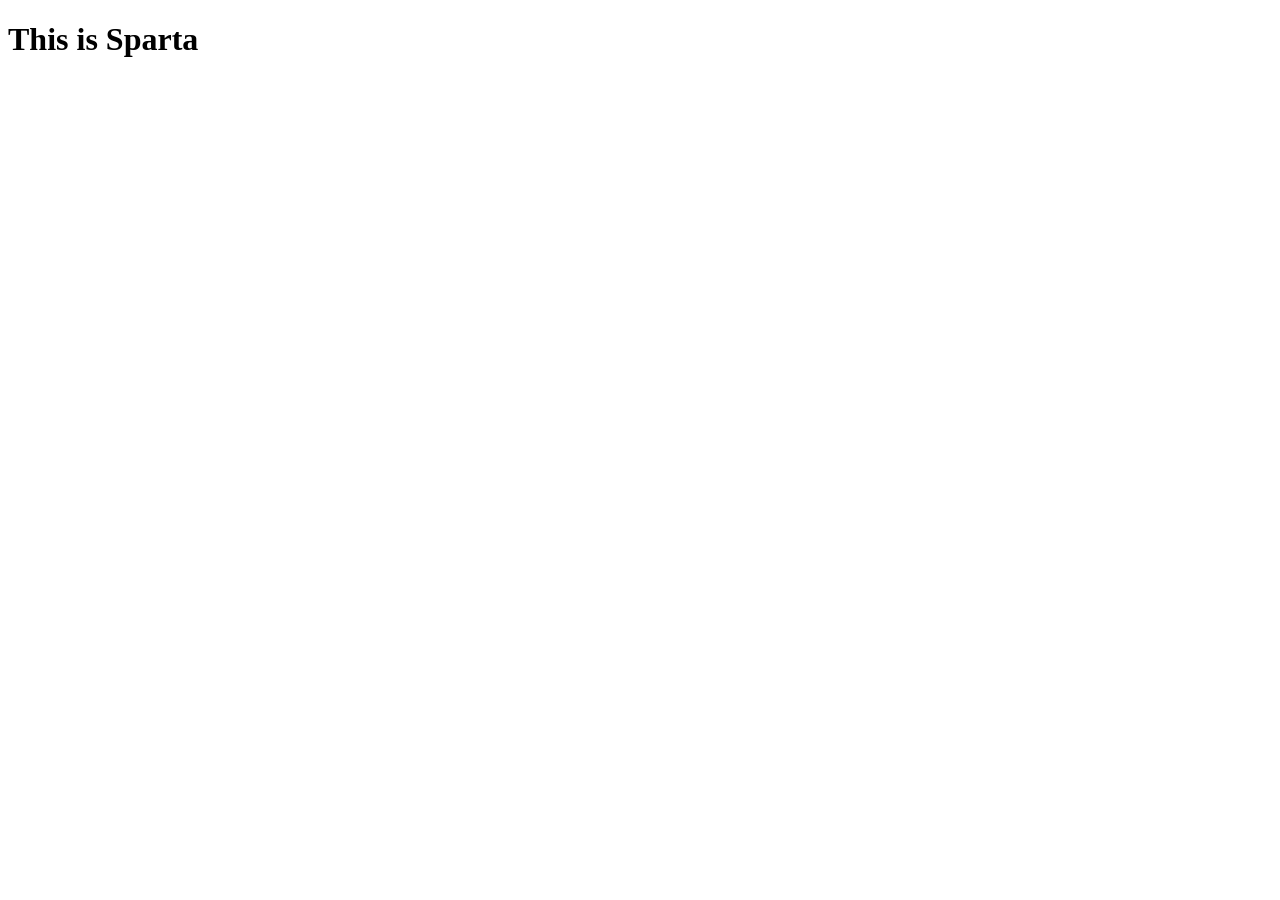
==== index.html @ 07425a92 "First Commit" ====
<!DOCTYPE html>
<html lang="en">

<head>
    <meta charset="UTF-8">
    <meta name="viewport" content="width=device-width, initial-scale=1.0">
    <title>Document</title>
</head>

<body>
    <h1>This is Sparta</h1>
</body>

</html>
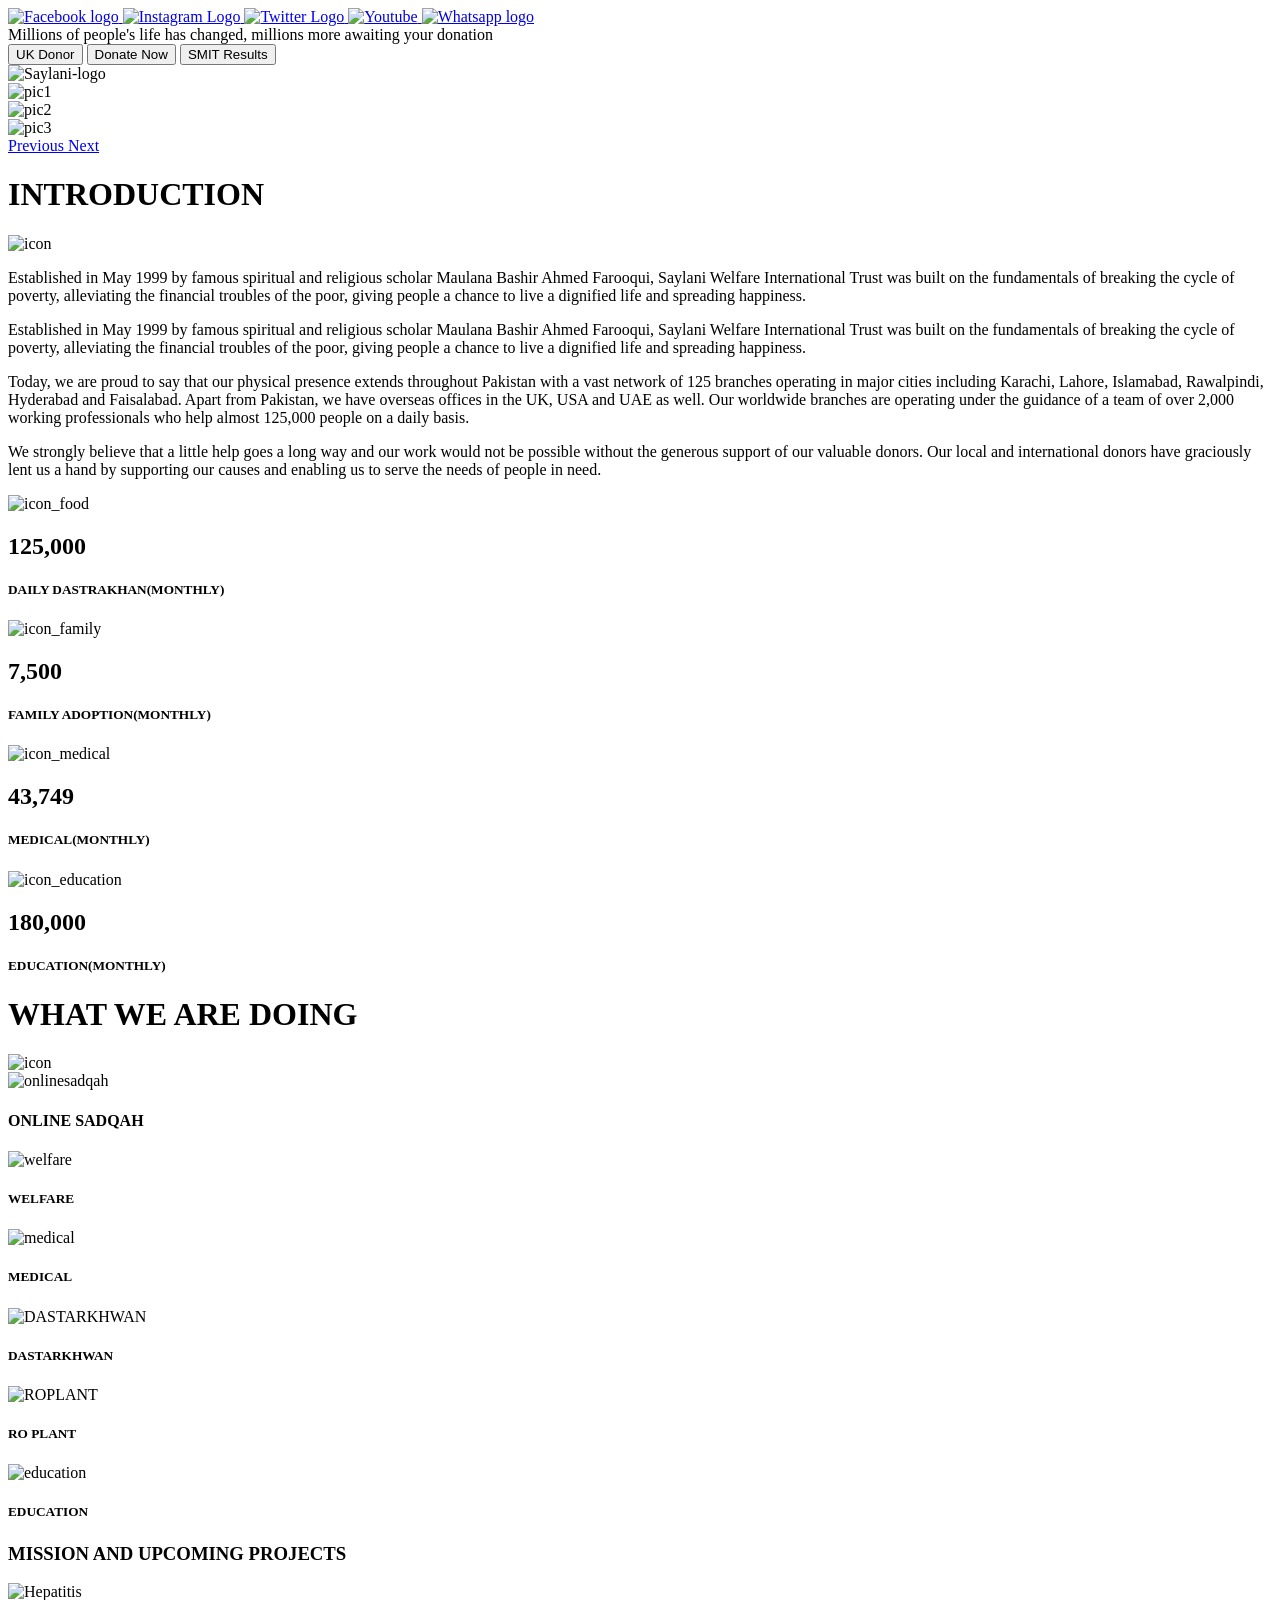
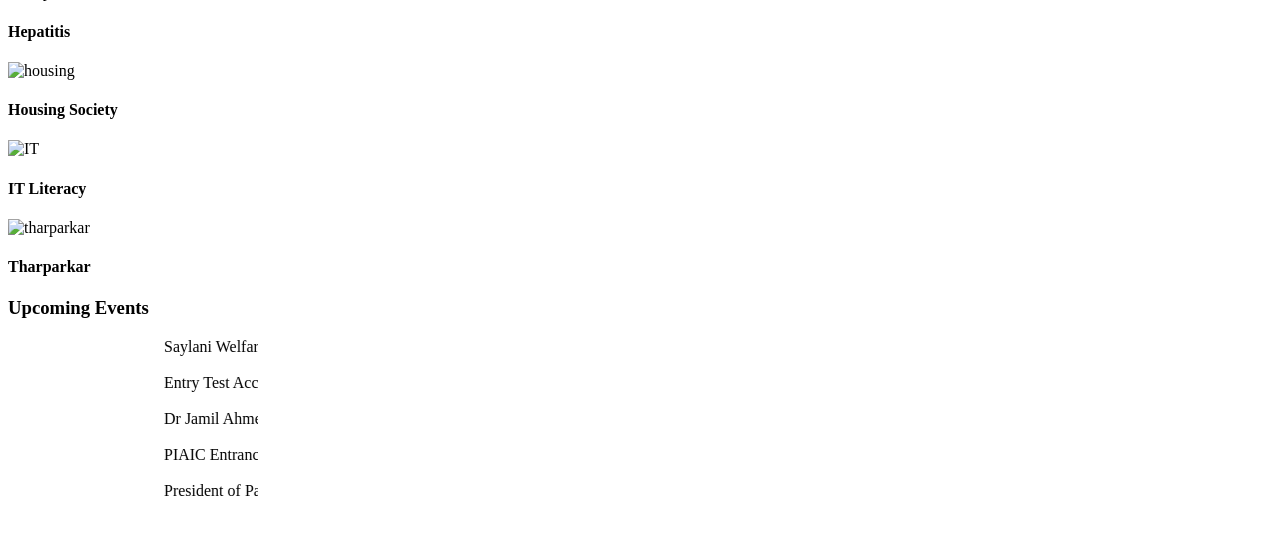
==== commit b806cf10: "First Commit" ====
--- a/index.html
+++ b/index.html
@@ -3,12 +3,304 @@
 
 <head>
     <meta charset="UTF-8">
-    <meta name="viewport" content="width=device-width, initial-scale=1.0">
+    <meta name="viewport" content="width=device-width, initial-scale=1, shrink-to-fit=no">
+    <!-- <link rel="stylesheet" href="https://stackpath.bootstrapcdn.com/bootstrap/4.4.1/css/bootstrap.min.css" integrity="sha384-Vkoo8x4CGsO3+Hhxv8T/Q5PaXtkKtu6ug5TOeNV6gBiFeWPGFN9MuhOf23Q9Ifjh" crossorigin="anonymous"> -->
+    <link rel="stylesheet" href="js/bootstrap.min.js">
+    <link rel="stylesheet" href="css/bootstrap.min.css.map">
+    <link rel="stylesheet" href="css/bootstrap.css">
+    <link rel="stylesheet" href="css/font-awesome.css">
+    <link rel="stylesheet" href="js/bootstrap.js">
+    <link rel="stylesheet" href="css/bootstrap.css">
+    <!-- <link rel="stylesheet" href="style.css"> -->
     <title>Document</title>
 </head>
 
 <body>
-    <h1>This is Sparta</h1>
+
+    <div class="bg-primary text-white">
+
+        <div class="container text-center">
+            <div class="row">
+                <div class="col-xs-13 col-sm-6 col-md-4 col-lg-4">
+                    <a href="https://www.instagram.com">
+                        <img src="images/facebook.png" alt="Facebook logo">
+                    </a>
+
+                    <a href="https://www.instagram.com">
+                        <img src="images/instagram.png" alt="Instagram Logo">
+                    </a>
+
+                    <a href="https://www.twitter.com">
+                        <img src="images/twitter.png" alt="Twitter Logo">
+                    </a>
+
+                    <a href="https://www.youtube.com">
+                        <img src="images/youtube.png" alt=Youtube logo">
+                    </a>
+
+                    <a href="https://api.whatsapp.com/send?phone=923331201585&text=&source=&data=&app_absent=">
+                        <img src="images/whatsapp.png" alt="Whatsapp logo">
+                    </a>
+
+                </div>
+
+                <div class="col-xs-13 col-sm-6 col-md-4 col-lg-4 form-control-sm">
+                    Millions of people's life has changed, millions more awaiting your donation
+                </div>
+
+                <div class="col-xs-13 col-sm-6 col-md-4 col-lg-4">
+                    <button>UK Donor</button>
+                    <button>Donate Now</button>
+                    <button>SMIT Results</button>
+                </div>
+            </div>
+        </div>
+    </div>
+
+
+    <div class="container">
+
+        <div class="row mt-1">
+
+            <div class="col-xs-13 col-sm-6 col-md-4 col-lg-4 text-center">
+                <img src="/images/Saylani-logo.png" alt="Saylani-logo">
+            </div>
+
+            <!-- <div class="col-md-auto mt-3">
+                <button class="btn bg-primary rounded-pill">Home</button>
+            </div> -->
+
+            <!-- nav bar -->
+
+
+        </div>
+    </div>
+
+    <div class=" container-fluid ">
+        <div class="row">
+
+            <div id="carouselExampleControls" class="carousel slide" data-ride="carousel">
+                <div class="carousel-inner">
+                    <div class="carousel-item active">
+                        <img src="/images/1.png" class="d-block w-100" alt="pic1">
+                    </div>
+                    <div class="carousel-item">
+                        <img src="/images/2.png" class="d-block w-100" alt="pic2">
+                    </div>
+                    <div class="carousel-item">
+                        <img src="/images/3.png" class="d-block w-100" alt="pic3">
+                    </div>
+                </div>
+                <a class="carousel-control-prev" href="#carouselExampleControls" role="button" data-slide="prev">
+                    <span class="carousel-control-prev-icon" aria-hidden="true"></span>
+                    <span class="sr-only">Previous</span>
+                </a>
+                <a class="carousel-control-next" href="#carouselExampleControls" role="button" data-slide="next">
+                    <span class="carousel-control-next-icon" aria-hidden="true"></span>
+                    <span class="sr-only">Next</span>
+                </a>
+            </div>
+
+        </div>
+    </div>
+
+    <div class="container text-center">
+
+        <div class=" font-weight-bolder text-capitalize text-center">
+            <h1 class="text-primary">INTRO<span class=" text-success">DUCTION</span>
+            </h1>
+        </div>
+
+        <div class="mt=3">
+            <img src="/images/favicon.png" alt="icon">
+        </div>
+
+        <div class=" mt=3 text-justify">
+
+            <p>Established in May 1999 by famous spiritual and religious scholar Maulana Bashir Ahmed Farooqui, Saylani Welfare International Trust was built on the fundamentals of breaking the cycle of poverty, alleviating the financial troubles of the
+                poor, giving people a chance to live a dignified life and spreading happiness.
+            </p>
+
+            <p>
+                Established in May 1999 by famous spiritual and religious scholar Maulana Bashir Ahmed Farooqui, Saylani Welfare International Trust was built on the fundamentals of breaking the cycle of poverty, alleviating the financial troubles of the poor, giving
+                people a chance to live a dignified life and spreading happiness.
+            </p>
+
+            <p>
+                Today, we are proud to say that our physical presence extends throughout Pakistan with a vast network of 125 branches operating in major cities including Karachi, Lahore, Islamabad, Rawalpindi, Hyderabad and Faisalabad. Apart from Pakistan, we have overseas
+                offices in the UK, USA and UAE as well. Our worldwide branches are operating under the guidance of a team of over 2,000 working professionals who help almost 125,000 people on a daily basis.
+            </p>
+
+            <p>
+                We strongly believe that a little help goes a long way and our work would not be possible without the generous support of our valuable donors. Our local and international donors have graciously lent us a hand by supporting our causes and enabling us to
+                serve the needs of people in need.
+            </p>
+        </div>
+    </div>
+
+    </div>
+
+    <!--  stats row -->
+
+    <div class=" container-fluid bg-primary text-center text-white  mt-4 mb-4">
+
+        <div class="row">
+
+            <div class="col  mt-5 mb-5">
+                <img src="/images/icon_food.png" style="width: 40px; height: 40px;" alt="icon_food" class=" img card-img-top">
+                <h2 class="font-weight-bold">125,000</h2>
+                <h5>DAILY DASTRAKHAN<span class="text-success">(MONTHLY)</span></h5>
+            </div>
+
+            <div class="col mt-5 mb-5">
+                <img src="/images/icon_family.png" style="width: 40px; height: 40px;" alt="icon_family " class=" img card-img-top">
+                <h2 class="font-weight-bold">7,500</h2>
+                <h5 class="card-text">FAMILY ADOPTION<span class="text-success">(MONTHLY)</span></h5>
+            </div>
+
+            <div class="col mt-5 mb-5">
+                <img src="/images/icon_medical.png" style="width: 40px; height: 40px;" alt="icon_medical" class=" img card-img-top">
+                <h2 class="font-weight-bold ">43,749</h2>
+                <h5>MEDICAL<span class="text-success">(MONTHLY)</span></h5>
+            </div>
+
+            <div class="col mt-5 mb-5">
+                <img src="/images/icon_education.png " style="width: 40px; height: 40px;" alt="icon_education " class=" img card-img-top">
+                <h2 class="font-weight-bold">180,000</h2>
+                <h5 class="card-text">EDUCATION<span class="text-success">(MONTHLY)</span></h5>
+            </div>
+
+        </div>
+    </div>
+
+    <!-- what we are doing -->
+    <div>
+        <h1 class=" text-center">WHAT WE<span class=" text-success"> ARE DOING</span></h1>
+    </div>
+
+    <div class="text-center mt-4 mb-4">
+        <img src="/images/favicon.png" alt="icon">
+    </div>
+
+    <div class=" container">
+
+        <div class="row text-center text-primary mb-5">
+
+            <div class="col-xs-10 col-sm-3 col-md-4 col-lg-4">
+                <div class=" text-center shadow-lg bg-white roundeds p-3 mt-2 mb-2">
+                    <img src="/images/onlinesadqah.png" alt="onlinesadqah">
+                    <h4 class=" text-center ">ONLINE SADQAH</h4>
+                </div>
+            </div>
+
+            <div class="col-xs-10 col-sm-3 col-md-4 col-lg-4">
+                <div class=" text-center shadow-lg bg-white roundeds p-3 mt-2 mb-2">
+                    <img src=" /images/welfare.png " alt="welfare ">
+                    <h5>WELFARE</h5>
+                </div>
+            </div>
+
+            <div class="col-xs-10 col-sm-3 col-md-4 col-lg-4 ">
+                <div class=" text-center shadow-lg bg-white roundeds p-3 mt-2 mb-2">
+                    <img src="/images/medical.png " alt="medical ">
+                    <h5>MEDICAL</h5>
+                </div>
+            </div>
+
+            <div class="col-xs-10 col-sm-3 col-md-4 col-lg-4">
+                <div class=" text-center shadow-lg bg-white roundeds p-3 mt-2 mb-2">
+                    <img src=" /images/Dastarkhwan.png " alt="DASTARKHWAN ">
+                    <h5>DASTARKHWAN</h5>
+                </div>
+            </div>
+
+            <div class="col-xs-10 col-sm-3 col-md-4 col-lg-4 ">
+                <div class=" text-center shadow-lg bg-white roundeds p-3 mt-2 mb-2">
+                    <img src="/images/ROPLANT.png " alt="ROPLANT ">
+                    <h5>RO PLANT</h5>
+                </div>
+            </div>
+
+            <div class="col-xs-10 col-sm-3 col-md-4 col-lg-4">
+                <div class=" text-center shadow-lg bg-white roundeds p-3 mt-2 mb-2">
+                    <img src=" /images/education.png " alt="education ">
+                    <h5>EDUCATION</h5>
+                </div>
+            </div>
+        </div>
+
+    </div>
+    <!-- what we are doing -->
+
+
+    <div class=" container">
+
+        <div>
+            <h3 class="text-primary ">MISSION AND UPCOMING PROJECTS</h3>
+        </div>
+
+        <div class="row">
+            <!-- <p class="text-success ">___</p> -->
+
+            <div class="col-xs-13 col-sm-6 col-md-6 col-lg-4 ">
+                <div class="media bg-secondary p-sm-2 mt-2 mb-2 mx-5">
+                    <img src="/images/Hepatitis.png" alt="Hepatitis" class="float-left ">
+                    <div class="media-body">
+                        <h4 class=" text-uppercase "> Hepatitis</h4>
+                    </div>
+                </div>
+            </div>
+
+            <div class="col-xs-13 col-sm-6 col-md-6 col-lg-4">
+                <div class="media bg-secondary p-sm-2 mt-2 mb-2 mx-5">
+                    <img src="/images/housing.png" alt="housing" class="float-left ">
+                    <div class="media-body">
+                        <h4 class=" text-uppercase ">Housing Society</h4>
+                    </div>
+                </div>
+            </div>
+
+            <div class="col-xs-13 col-sm-6 col-md-6 col-lg-4">
+                <div class="media bg-secondary p-sm-2 mt-2 mb-2 mx-5">
+                    <img src="/images/IT.png" alt="IT" class="float-left ">
+                    <div class="media-body">
+                        <h4 class=" text-uppercase ">IT Literacy</h4>
+                    </div>
+                </div>
+            </div>
+
+            <div class="col-xs-13 col-sm-6 col-md-6 col-lg-4">
+                <div class="media bg-secondary p-sm-2 mt-2 mb-2 mx-5">
+                    <img src="/images/tharparkar.png" alt="tharparkar" class="float-left ">
+                    <div class="media-body">
+                        <h4 class=" text-uppercase ">Tharparkar</h4>
+                    </div>
+                </div>
+            </div>
+
+            <div class="">
+                <h3 class="text-primary ">Upcoming Events</h3>
+                <marquee direction="up " width="250 " height="200 " scrolldelay="10 " onmouseover="this.stop(); " onmouseout="this.start(); ">
+                    Saylani Welfare Distributing Ration & Clothes to affected people of Balochistan. <a href="https://www.facebook.com/saylaniwelfare/posts/3164679946891260?__tn__=-R ">More Details</a>
+                    <br><br> Entry Test Accouncement (Graphic Designing & Video Editing/Animation Course) On Sunday 3rd March 2019 @ 11:00Am Vanue: 4rh Floor, Saylani Welfare International Trust HeadOffice Bahadurabad.<a href="https://www.facebook.com/saylaniwelfare/photos/a.258515937507690/3152781434747778/?type=3&theater%3E ">More Details</a>
+                    <br><br> Dr Jamil Ahmed (Additional Inspector General of Police) & Atiqmir Visit Saylani Welfare International Trust, Saylani Mass I.T. Training. <a href="https://www.facebook.com/saylaniwelfare/posts/3124996217526300?__xts__[0]=68.[base64]&__tn__=-R%3E ">More Details</a>
+                    <br><br> PIAIC Entrance Exam Merit Ranking List Announced. <a href="https://www.saylaniwelfare.com/result "> More Details</a>
+                    <br><br>President of Pakistan (Dr. Arif Alvi) Visited Saylani Welfare International Trust HeadOffice Karachi. <a href="https://www.facebook.com/saylaniwelfare/posts/3135103563182232?__xts__[0]=68.[base64]&__tn__=-R%3E ">More Details</a>
+                </marquee>
+            </div>
+
+        </div>
+    </div>
+    </div>
+
+
+
+
+
+
+    <script src="https://code.jquery.com/jquery-3.4.1.slim.min.js " integrity="sha384-J6qa4849blE2+poT4WnyKhv5vZF5SrPo0iEjwBvKU7imGFAV0wwj1yYfoRSJoZ+n " crossorigin="anonymous "></script>
+    <script src="https://cdn.jsdelivr.net/npm/popper.js@1.16.0/dist/umd/popper.min.js " integrity="sha384-Q6E9RHvbIyZFJoft+2mJbHaEWldlvI9IOYy5n3zV9zzTtmI3UksdQRVvoxMfooAo " crossorigin="anonymous "></script>
+    <script src="https://stackpath.bootstrapcdn.com/bootstrap/4.4.1/js/bootstrap.min.js " integrity="sha384-wfSDF2E50Y2D1uUdj0O3uMBJnjuUD4Ih7YwaYd1iqfktj0Uod8GCExl3Og8ifwB6 " crossorigin="anonymous "></script>
 </body>
 
 </html>
--- a/style.css
+++ b/style.css
@@ -0,0 +1,4 @@
+.top-bar-1 {
+    display: flex;
+    align-items: center;
+}
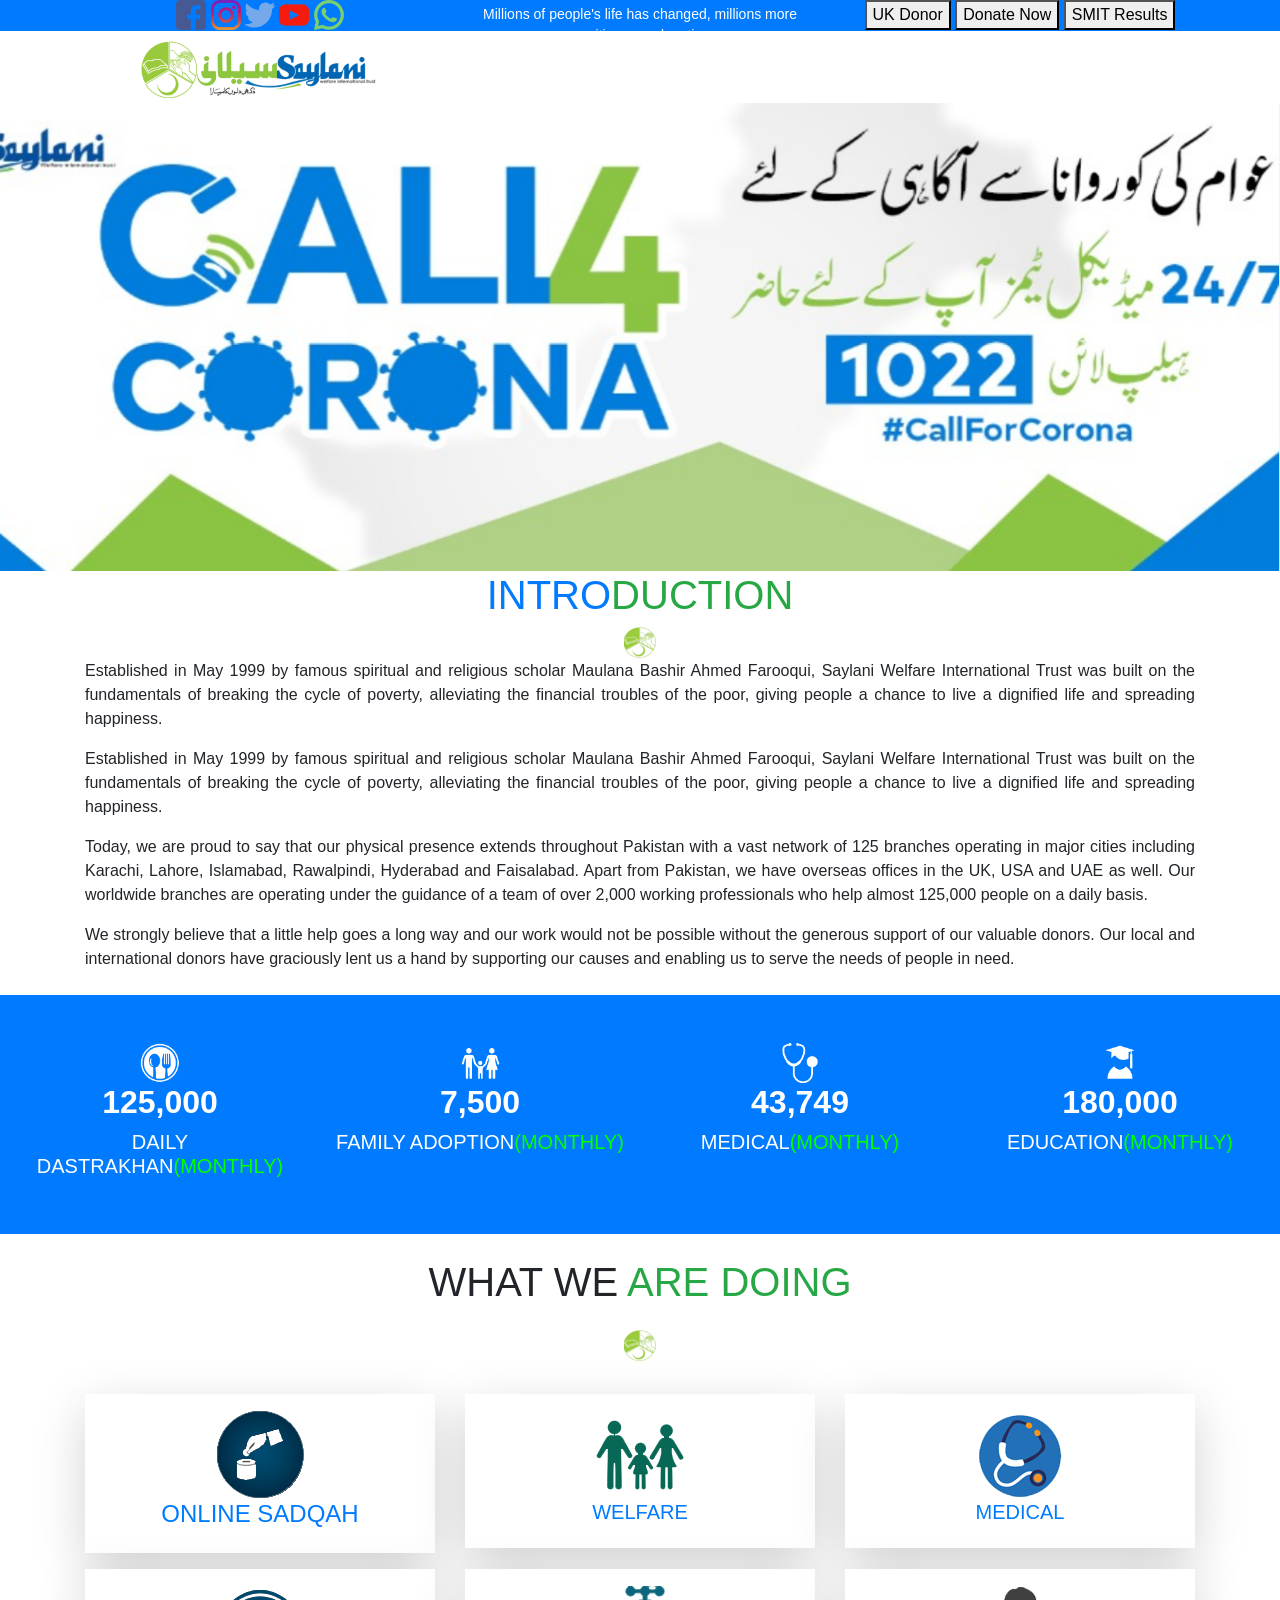
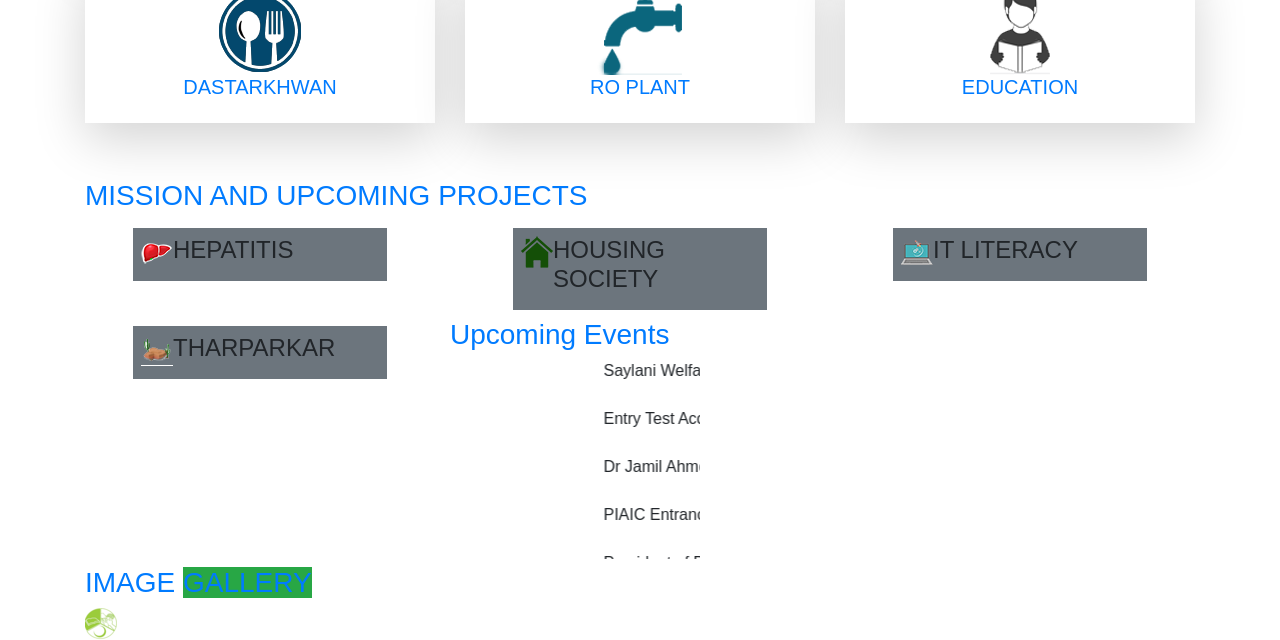
==== commit b01b6dec: "Add existing file" ====
--- a/index.html
+++ b/index.html
@@ -16,127 +16,127 @@
 </head>
 
 <body>
-
-    <div class="bg-primary text-white">
-
-        <div class="container text-center">
-            <div class="row">
-                <div class="col-xs-13 col-sm-6 col-md-4 col-lg-4">
-                    <a href="https://www.instagram.com">
-                        <img src="images/facebook.png" alt="Facebook logo">
-                    </a>
-
-                    <a href="https://www.instagram.com">
-                        <img src="images/instagram.png" alt="Instagram Logo">
-                    </a>
-
-                    <a href="https://www.twitter.com">
-                        <img src="images/twitter.png" alt="Twitter Logo">
-                    </a>
-
-                    <a href="https://www.youtube.com">
+    <div class="wrapper">
+        <div class="bg-primary text-white">
+
+            <div class="container text-center">
+                <div class="row">
+                    <div class="col-xs-13 col-sm-6 col-md-4 col-lg-4">
+                        <a href="https://www.instagram.com">
+                            <img src="images/facebook.png" alt="Facebook logo">
+                        </a>
+
+                        <a href="https://www.instagram.com">
+                            <img src="images/instagram.png" alt="Instagram Logo">
+                        </a>
+
+                        <a href="https://www.twitter.com">
+                            <img src="images/twitter.png" alt="Twitter Logo">
+                        </a>
+
+                        <a href="https://www.youtube.com">
                         <img src="images/youtube.png" alt=Youtube logo">
                     </a>
 
-                    <a href="https://api.whatsapp.com/send?phone=923331201585&text=&source=&data=&app_absent=">
-                        <img src="images/whatsapp.png" alt="Whatsapp logo">
-                    </a>
-
-                </div>
-
-                <div class="col-xs-13 col-sm-6 col-md-4 col-lg-4 form-control-sm">
-                    Millions of people's life has changed, millions more awaiting your donation
-                </div>
-
-                <div class="col-xs-13 col-sm-6 col-md-4 col-lg-4">
-                    <button>UK Donor</button>
-                    <button>Donate Now</button>
-                    <button>SMIT Results</button>
-                </div>
-            </div>
-        </div>
-    </div>
-
-
-    <div class="container">
-
-        <div class="row mt-1">
-
-            <div class="col-xs-13 col-sm-6 col-md-4 col-lg-4 text-center">
-                <img src="/images/Saylani-logo.png" alt="Saylani-logo">
-            </div>
-
-            <!-- <div class="col-md-auto mt-3">
+                        <a href="https://api.whatsapp.com/send?phone=923331201585&text=&source=&data=&app_absent=">
+                            <img src="images/whatsapp.png" alt="Whatsapp logo">
+                        </a>
+
+                    </div>
+
+                    <div class="col-xs-13 col-sm-6 col-md-4 col-lg-4 form-control-sm">
+                        Millions of people's life has changed, millions more awaiting your donation
+                    </div>
+
+                    <div class="col-xs-13 col-sm-6 col-md-4 col-lg-4">
+                        <button>UK Donor</button>
+                        <button>Donate Now</button>
+                        <button>SMIT Results</button>
+                    </div>
+                </div>
+            </div>
+        </div>
+
+
+        <div class="container">
+
+            <div class="row mt-1">
+
+                <div class="col-xs-13 col-sm-6 col-md-4 col-lg-4 text-center">
+                    <img src="/images/Saylani-logo.png" alt="Saylani-logo">
+                </div>
+
+                <!-- <div class="col-md-auto mt-3">
                 <button class="btn bg-primary rounded-pill">Home</button>
             </div> -->
 
-            <!-- nav bar -->
-
-
-        </div>
-    </div>
-
-    <div class=" container-fluid ">
-        <div class="row">
-
-            <div id="carouselExampleControls" class="carousel slide" data-ride="carousel">
-                <div class="carousel-inner">
-                    <div class="carousel-item active">
-                        <img src="/images/1.png" class="d-block w-100" alt="pic1">
-                    </div>
-                    <div class="carousel-item">
-                        <img src="/images/2.png" class="d-block w-100" alt="pic2">
-                    </div>
-                    <div class="carousel-item">
-                        <img src="/images/3.png" class="d-block w-100" alt="pic3">
-                    </div>
-                </div>
-                <a class="carousel-control-prev" href="#carouselExampleControls" role="button" data-slide="prev">
-                    <span class="carousel-control-prev-icon" aria-hidden="true"></span>
-                    <span class="sr-only">Previous</span>
-                </a>
-                <a class="carousel-control-next" href="#carouselExampleControls" role="button" data-slide="next">
-                    <span class="carousel-control-next-icon" aria-hidden="true"></span>
-                    <span class="sr-only">Next</span>
-                </a>
-            </div>
-
-        </div>
-    </div>
-
-    <div class="container text-center">
-
-        <div class=" font-weight-bolder text-capitalize text-center">
-            <h1 class="text-primary">INTRO<span class=" text-success">DUCTION</span>
-            </h1>
-        </div>
-
-        <div class="mt=3">
-            <img src="/images/favicon.png" alt="icon">
-        </div>
-
-        <div class=" mt=3 text-justify">
-
-            <p>Established in May 1999 by famous spiritual and religious scholar Maulana Bashir Ahmed Farooqui, Saylani Welfare International Trust was built on the fundamentals of breaking the cycle of poverty, alleviating the financial troubles of the
-                poor, giving people a chance to live a dignified life and spreading happiness.
-            </p>
-
-            <p>
-                Established in May 1999 by famous spiritual and religious scholar Maulana Bashir Ahmed Farooqui, Saylani Welfare International Trust was built on the fundamentals of breaking the cycle of poverty, alleviating the financial troubles of the poor, giving
-                people a chance to live a dignified life and spreading happiness.
-            </p>
-
-            <p>
-                Today, we are proud to say that our physical presence extends throughout Pakistan with a vast network of 125 branches operating in major cities including Karachi, Lahore, Islamabad, Rawalpindi, Hyderabad and Faisalabad. Apart from Pakistan, we have overseas
-                offices in the UK, USA and UAE as well. Our worldwide branches are operating under the guidance of a team of over 2,000 working professionals who help almost 125,000 people on a daily basis.
-            </p>
-
-            <p>
-                We strongly believe that a little help goes a long way and our work would not be possible without the generous support of our valuable donors. Our local and international donors have graciously lent us a hand by supporting our causes and enabling us to
-                serve the needs of people in need.
-            </p>
-        </div>
-    </div>
+                <!-- nav bar -->
+
+
+            </div>
+        </div>
+
+        <div class=" container-fluid ">
+            <div class="row">
+
+                <div id="carouselExampleControls" class="carousel slide" data-ride="carousel">
+                    <div class="carousel-inner">
+                        <div class="carousel-item active">
+                            <img src="/images/1.png" class="d-block w-100" alt="pic1">
+                        </div>
+                        <div class="carousel-item">
+                            <img src="/images/2.png" class="d-block w-100" alt="pic2">
+                        </div>
+                        <div class="carousel-item">
+                            <img src="/images/3.png" class="d-block w-100" alt="pic3">
+                        </div>
+                    </div>
+                    <a class="carousel-control-prev" href="#carouselExampleControls" role="button" data-slide="prev">
+                        <span class="carousel-control-prev-icon" aria-hidden="true"></span>
+                        <span class="sr-only">Previous</span>
+                    </a>
+                    <a class="carousel-control-next" href="#carouselExampleControls" role="button" data-slide="next">
+                        <span class="carousel-control-next-icon" aria-hidden="true"></span>
+                        <span class="sr-only">Next</span>
+                    </a>
+                </div>
+
+            </div>
+        </div>
+
+        <div class="container text-center">
+
+            <div class=" font-weight-bolder text-capitalize text-center">
+                <h1 class="text-primary">INTRO<span class=" text-success">DUCTION</span>
+                </h1>
+            </div>
+
+            <div class="mt=3">
+                <img src="/images/favicon.png" alt="icon">
+            </div>
+
+            <div class=" mt=3 text-justify">
+
+                <p>Established in May 1999 by famous spiritual and religious scholar Maulana Bashir Ahmed Farooqui, Saylani Welfare International Trust was built on the fundamentals of breaking the cycle of poverty, alleviating the financial troubles of
+                    the poor, giving people a chance to live a dignified life and spreading happiness.
+                </p>
+
+                <p>
+                    Established in May 1999 by famous spiritual and religious scholar Maulana Bashir Ahmed Farooqui, Saylani Welfare International Trust was built on the fundamentals of breaking the cycle of poverty, alleviating the financial troubles of the poor, giving
+                    people a chance to live a dignified life and spreading happiness.
+                </p>
+
+                <p>
+                    Today, we are proud to say that our physical presence extends throughout Pakistan with a vast network of 125 branches operating in major cities including Karachi, Lahore, Islamabad, Rawalpindi, Hyderabad and Faisalabad. Apart from Pakistan, we have overseas
+                    offices in the UK, USA and UAE as well. Our worldwide branches are operating under the guidance of a team of over 2,000 working professionals who help almost 125,000 people on a daily basis.
+                </p>
+
+                <p>
+                    We strongly believe that a little help goes a long way and our work would not be possible without the generous support of our valuable donors. Our local and international donors have graciously lent us a hand by supporting our causes and enabling us to
+                    serve the needs of people in need.
+                </p>
+            </div>
+        </div>
 
     </div>
 
@@ -149,25 +149,25 @@
             <div class="col  mt-5 mb-5">
                 <img src="/images/icon_food.png" style="width: 40px; height: 40px;" alt="icon_food" class=" img card-img-top">
                 <h2 class="font-weight-bold">125,000</h2>
-                <h5>DAILY DASTRAKHAN<span class="text-success">(MONTHLY)</span></h5>
+                <h5>DAILY DASTRAKHAN<span class="text-success"><font color=#00FF00>(MONTHLY)</font></span></h5>
             </div>
 
             <div class="col mt-5 mb-5">
                 <img src="/images/icon_family.png" style="width: 40px; height: 40px;" alt="icon_family " class=" img card-img-top">
                 <h2 class="font-weight-bold">7,500</h2>
-                <h5 class="card-text">FAMILY ADOPTION<span class="text-success">(MONTHLY)</span></h5>
+                <h5 class="card-text">FAMILY ADOPTION<span class="text-success"><font color=#00FF00>(MONTHLY)</font></span></h5>
             </div>
 
             <div class="col mt-5 mb-5">
                 <img src="/images/icon_medical.png" style="width: 40px; height: 40px;" alt="icon_medical" class=" img card-img-top">
                 <h2 class="font-weight-bold ">43,749</h2>
-                <h5>MEDICAL<span class="text-success">(MONTHLY)</span></h5>
+                <h5>MEDICAL<span class="text-success"><font color=#00FF00>(MONTHLY)</font></span></h5>
             </div>
 
             <div class="col mt-5 mb-5">
                 <img src="/images/icon_education.png " style="width: 40px; height: 40px;" alt="icon_education " class=" img card-img-top">
                 <h2 class="font-weight-bold">180,000</h2>
-                <h5 class="card-text">EDUCATION<span class="text-success">(MONTHLY)</span></h5>
+                <h5 class="card-text">EDUCATION<span class="text-success"><font color=#00FF00>(MONTHLY)</font></span></h5>
             </div>
 
         </div>
@@ -294,13 +294,24 @@
     </div>
 
 
-
-
-
-
-    <script src="https://code.jquery.com/jquery-3.4.1.slim.min.js " integrity="sha384-J6qa4849blE2+poT4WnyKhv5vZF5SrPo0iEjwBvKU7imGFAV0wwj1yYfoRSJoZ+n " crossorigin="anonymous "></script>
-    <script src="https://cdn.jsdelivr.net/npm/popper.js@1.16.0/dist/umd/popper.min.js " integrity="sha384-Q6E9RHvbIyZFJoft+2mJbHaEWldlvI9IOYy5n3zV9zzTtmI3UksdQRVvoxMfooAo " crossorigin="anonymous "></script>
-    <script src="https://stackpath.bootstrapcdn.com/bootstrap/4.4.1/js/bootstrap.min.js " integrity="sha384-wfSDF2E50Y2D1uUdj0O3uMBJnjuUD4Ih7YwaYd1iqfktj0Uod8GCExl3Og8ifwB6 " crossorigin="anonymous "></script>
+    <div class=" container">
+
+        <div>
+            <h3 class="text-primary ">IMAGE <span class="bg-success">GALLERY</span> </h3>
+            <img src="/images/favicon.png" alt="favicon">
+        </div>
+
+        <div class="row">
+
+
+
+
+
+        </div>
+        <script src="https://code.jquery.com/jquery-3.4.1.slim.min.js " integrity="sha384-J6qa4849blE2+poT4WnyKhv5vZF5SrPo0iEjwBvKU7imGFAV0wwj1yYfoRSJoZ+n " crossorigin="anonymous "></script>
+        <script src="https://cdn.jsdelivr.net/npm/popper.js@1.16.0/dist/umd/popper.min.js " integrity="sha384-Q6E9RHvbIyZFJoft+2mJbHaEWldlvI9IOYy5n3zV9zzTtmI3UksdQRVvoxMfooAo " crossorigin="anonymous "></script>
+        <script src="https://stackpath.bootstrapcdn.com/bootstrap/4.4.1/js/bootstrap.min.js " integrity="sha384-wfSDF2E50Y2D1uUdj0O3uMBJnjuUD4Ih7YwaYd1iqfktj0Uod8GCExl3Og8ifwB6 " crossorigin="anonymous "></script>
+
 </body>
 
 </html>
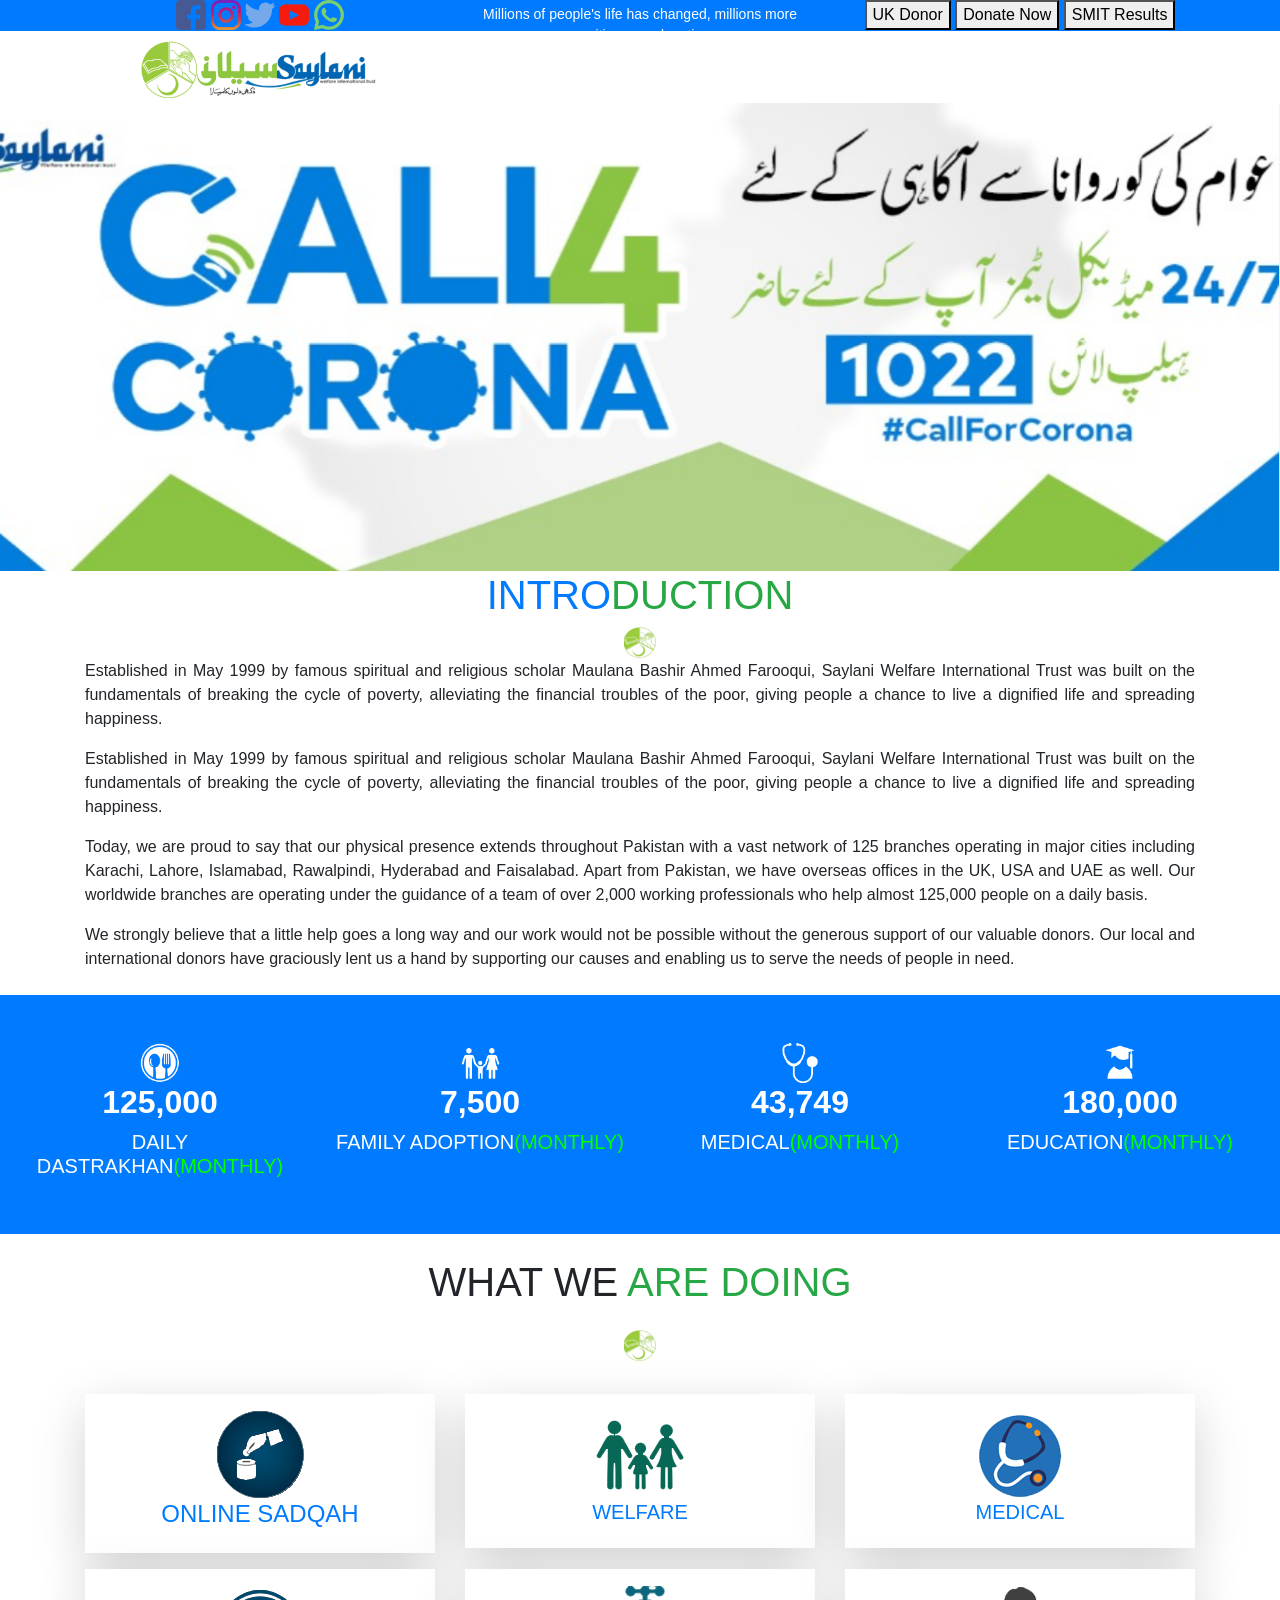
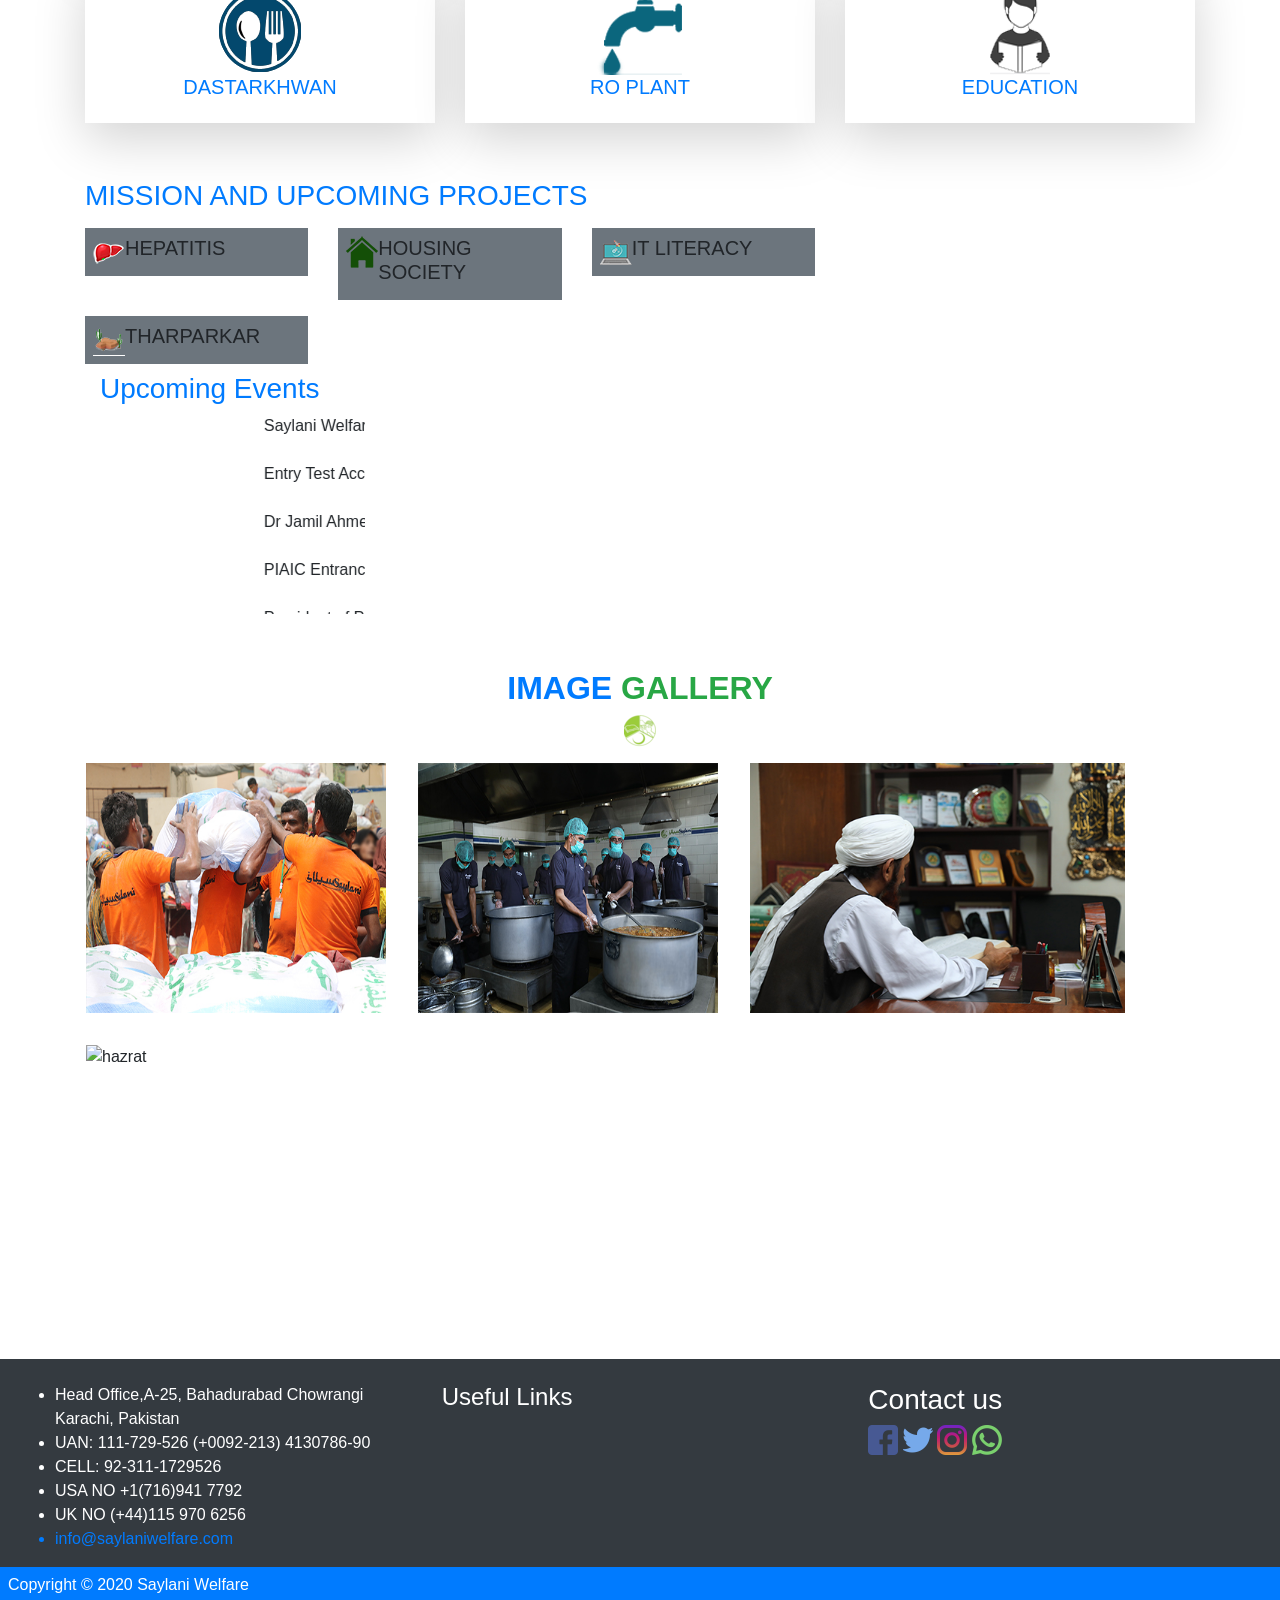
==== commit 566cae72: "Saylani Website" ====
--- a/index.html
+++ b/index.html
@@ -106,7 +106,7 @@
 
         <div class="container text-center">
 
-            <div class=" font-weight-bolder text-capitalize text-center">
+            <div class=" font-weight-bolder text-center">
                 <h1 class="text-primary">INTRO<span class=" text-success">DUCTION</span>
                 </h1>
             </div>
@@ -242,75 +242,133 @@
         <div class="row">
             <!-- <p class="text-success ">___</p> -->
 
-            <div class="col-xs-13 col-sm-6 col-md-6 col-lg-4 ">
-                <div class="media bg-secondary p-sm-2 mt-2 mb-2 mx-5">
-                    <img src="/images/Hepatitis.png" alt="Hepatitis" class="float-left ">
-                    <div class="media-body">
-                        <h4 class=" text-uppercase "> Hepatitis</h4>
-                    </div>
-                </div>
-            </div>
-
+            <div class="col-md-8 pb-sm-20">
+
+                <div class="row">
+                    <div class="col-xs-13 col-sm-6 col-md-5 col-lg-4 ">
+                        <div class="media bg-secondary p-sm-2 mt-2 mb-2 mx-10">
+                            <img src="/images/Hepatitis.png" alt="Hepatitis" class="float-left ">
+                            <div class="media-body">
+                                <h5 class=" text-uppercase "> Hepatitis</h5>
+                            </div>
+                        </div>
+                    </div>
+
+                    <div class="col-xs-13 col-sm-6 col-md-5 col-lg-4">
+                        <div class="media bg-secondary p-sm-2 mt-2 mb-2 mx-10">
+                            <img src="/images/housing.png" alt="housing" class="float-left ">
+                            <div class="media-body">
+                                <h5 class=" text-uppercase ">Housing Society</h5>
+                            </div>
+                        </div>
+                    </div>
+
+                    <div class="col-xs-13 col-sm-6 col-md-5 col-lg-4">
+                        <div class="media bg-secondary p-sm-2 mt-2 mb-2 mx-10">
+                            <img src="/images/IT.png" alt="IT" class="float-left ">
+                            <div class="media-body">
+                                <h5 class=" text-uppercase ">IT Literacy</h5>
+                            </div>
+                        </div>
+                    </div>
+
+                    <div class="col-xs-13 col-sm-6 col-md-5 col-lg-4">
+                        <div class="media bg-secondary p-sm-2 mt-2 mb-2 mx-10">
+                            <img src="/images/tharparkar.png" alt="tharparkar" class="float-left ">
+                            <div class="media-body">
+                                <h5 class=" text-uppercase ">Tharparkar</h5>
+                            </div>
+                        </div>
+                    </div>
+                </div>
+            </div>
+        </div>
+
+        <div class="col-md-8 pb-sm-20">
+            <h3 class="text-primary ">Upcoming Events</h3>
             <div class="col-xs-13 col-sm-6 col-md-6 col-lg-4">
-                <div class="media bg-secondary p-sm-2 mt-2 mb-2 mx-5">
-                    <img src="/images/housing.png" alt="housing" class="float-left ">
-                    <div class="media-body">
-                        <h4 class=" text-uppercase ">Housing Society</h4>
-                    </div>
-                </div>
-            </div>
-
-            <div class="col-xs-13 col-sm-6 col-md-6 col-lg-4">
-                <div class="media bg-secondary p-sm-2 mt-2 mb-2 mx-5">
-                    <img src="/images/IT.png" alt="IT" class="float-left ">
-                    <div class="media-body">
-                        <h4 class=" text-uppercase ">IT Literacy</h4>
-                    </div>
-                </div>
-            </div>
-
-            <div class="col-xs-13 col-sm-6 col-md-6 col-lg-4">
-                <div class="media bg-secondary p-sm-2 mt-2 mb-2 mx-5">
-                    <img src="/images/tharparkar.png" alt="tharparkar" class="float-left ">
-                    <div class="media-body">
-                        <h4 class=" text-uppercase ">Tharparkar</h4>
-                    </div>
-                </div>
-            </div>
-
-            <div class="">
-                <h3 class="text-primary ">Upcoming Events</h3>
-                <marquee direction="up " width="250 " height="200 " scrolldelay="10 " onmouseover="this.stop(); " onmouseout="this.start(); ">
-                    Saylani Welfare Distributing Ration & Clothes to affected people of Balochistan. <a href="https://www.facebook.com/saylaniwelfare/posts/3164679946891260?__tn__=-R ">More Details</a>
-                    <br><br> Entry Test Accouncement (Graphic Designing & Video Editing/Animation Course) On Sunday 3rd March 2019 @ 11:00Am Vanue: 4rh Floor, Saylani Welfare International Trust HeadOffice Bahadurabad.<a href="https://www.facebook.com/saylaniwelfare/photos/a.258515937507690/3152781434747778/?type=3&theater%3E ">More Details</a>
-                    <br><br> Dr Jamil Ahmed (Additional Inspector General of Police) & Atiqmir Visit Saylani Welfare International Trust, Saylani Mass I.T. Training. <a href="https://www.facebook.com/saylaniwelfare/posts/3124996217526300?__xts__[0]=68.[base64]&__tn__=-R%3E ">More Details</a>
-                    <br><br> PIAIC Entrance Exam Merit Ranking List Announced. <a href="https://www.saylaniwelfare.com/result "> More Details</a>
-                    <br><br>President of Pakistan (Dr. Arif Alvi) Visited Saylani Welfare International Trust HeadOffice Karachi. <a href="https://www.facebook.com/saylaniwelfare/posts/3135103563182232?__xts__[0]=68.[base64]&__tn__=-R%3E ">More Details</a>
-                </marquee>
-            </div>
-
-        </div>
-    </div>
-    </div>
-
-
-    <div class=" container">
+                <p>
+                    <marquee direction="up " width="250 " height="200 " scrolldelay="10 " onmouseover="this.stop(); " onmouseout="this.start(); ">
+                        Saylani Welfare Distributing Ration & Clothes to affected people of Balochistan. <a href="https://www.facebook.com/saylaniwelfare/posts/3164679946891260?__tn__=-R ">More Details</a>
+                        <br><br> Entry Test Accouncement (Graphic Designing & Video Editing/Animation Course) On Sunday 3rd March 2019 @ 11:00Am Vanue: 4rh Floor, Saylani Welfare International Trust HeadOffice Bahadurabad.<a href="https://www.facebook.com/saylaniwelfare/photos/a.258515937507690/3152781434747778/?type=3&theater%3E ">More Details</a>
+                        <br><br> Dr Jamil Ahmed (Additional Inspector General of Police) & Atiqmir Visit Saylani Welfare International Trust, Saylani Mass I.T. Training. <a href="https://www.facebook.com/saylaniwelfare/posts/3124996217526300?__xts__[0]=68.[base64]&__tn__=-R%3E ">More Details</a>
+                        <br><br> PIAIC Entrance Exam Merit Ranking List Announced. <a href="https://www.saylaniwelfare.com/result "> More Details</a>
+                        <br><br>President of Pakistan (Dr. Arif Alvi) Visited Saylani Welfare International Trust HeadOffice Karachi. <a href="https://www.facebook.com/saylaniwelfare/posts/3135103563182232?__xts__[0]=68.[base64]&__tn__=-R%3E ">More Details</a>
+                    </marquee>
+                </p>
+            </div>
+        </div>
+
+    </div>
+    </div>
+    </div>
+
+
+    <div class=" container mt-5">
 
         <div>
-            <h3 class="text-primary ">IMAGE <span class="bg-success">GALLERY</span> </h3>
-            <img src="/images/favicon.png" alt="favicon">
+            <h2 class="text-primary font-weight-bold text-center ">IMAGE <span> <font class="text-success">GALLERY</font> </span> </h2>
+        </div>
+
+        <div class="mt=3 text-center">
+            <img src="/images/favicon.png" alt="icon">
         </div>
 
         <div class="row">
-
-
-
-
-
-        </div>
-        <script src="https://code.jquery.com/jquery-3.4.1.slim.min.js " integrity="sha384-J6qa4849blE2+poT4WnyKhv5vZF5SrPo0iEjwBvKU7imGFAV0wwj1yYfoRSJoZ+n " crossorigin="anonymous "></script>
-        <script src="https://cdn.jsdelivr.net/npm/popper.js@1.16.0/dist/umd/popper.min.js " integrity="sha384-Q6E9RHvbIyZFJoft+2mJbHaEWldlvI9IOYy5n3zV9zzTtmI3UksdQRVvoxMfooAo " crossorigin="anonymous "></script>
-        <script src="https://stackpath.bootstrapcdn.com/bootstrap/4.4.1/js/bootstrap.min.js " integrity="sha384-wfSDF2E50Y2D1uUdj0O3uMBJnjuUD4Ih7YwaYd1iqfktj0Uod8GCExl3Og8ifwB6 " crossorigin="anonymous "></script>
+            <!-- <div class="col-xs-13 col-sm-6 col-md-6 col-lg-4"> -->
+            <img src="/images/rashan2.jpg" alt="rashan2" class="m-3" style="width: 300px; height: 250px;">
+            <img src="/images/food.jpg" alt="food" class="m-3" style="width: 300px; height: 250px;">
+            <img src="/images/hazrat (3).jpg" alt="hazrat" class="m-3" style="width: 200x; height: 250px;">
+            <img src="/images/hazrat2.jpg" alt="hazrat" class="m-3" style="width: 300px; height: 250px;">
+
+        </div>
+        <!-- </div> -->
+    </div>
+
+    <div class="container-fluid bg-dark text-white">
+        <div class=" row mt-5 ">
+            <div class="col mt-4">
+                <ul class="style-none">
+
+                    <li>Head Office,A-25, Bahadurabad Chowrangi Karachi, Pakistan</li>
+                    <li> UAN: 111-729-526 (+0092-213) 4130786-90
+                        <li> CELL: 92-311-1729526 </li>
+                        <li> USA NO +1(716)941 7792</li>
+                        <li> UK NO (+44)115 970 6256 </li>
+                        <a href="info@saylaniwelfare.com">
+                            <li>info@saylaniwelfare.com </li>
+                        </a>
+                </ul>
+            </div>
+            <div class="col mt-4">
+                <h4>Useful Links</h4>
+            </div>
+            <div class="col mt-4">
+                <div>
+                    <h3>Contact us</h3>
+                    <a href=""><img src="/images/facebook.png" alt="facebook"> </a>
+                    <a href=""><img src="/images/twitter.png" alt="twitter"></a>
+                    <a href=""><img src="/images/instagram.png" alt="instagram"></a>
+                    <a href=""> <img src="/images/whatsapp.png" alt="whatsapp"></a>
+                </div>
+
+            </div>
+        </div>
+    </div>
+
+    </div>
+
+    <footer class="text-white bg-primary">
+        <h6 class=" p-2">
+            <font class="font-10">
+                Copyright © 2020 Saylani Welfare
+            </font>
+        </h6>
+    </footer>
+
+    <script src=" https://code.jquery.com/jquery-3.4.1.slim.min.js " integrity="sha384-J6qa4849blE2+poT4WnyKhv5vZF5SrPo0iEjwBvKU7imGFAV0wwj1yYfoRSJoZ+n " crossorigin="anonymous "></script>
+    <script src="https://cdn.jsdelivr.net/npm/popper.js@1.16.0/dist/umd/popper.min.js " integrity="sha384-Q6E9RHvbIyZFJoft+2mJbHaEWldlvI9IOYy5n3zV9zzTtmI3UksdQRVvoxMfooAo " crossorigin="anonymous "></script>
+    <script src="https://stackpath.bootstrapcdn.com/bootstrap/4.4.1/js/bootstrap.min.js " integrity="sha384-wfSDF2E50Y2D1uUdj0O3uMBJnjuUD4Ih7YwaYd1iqfktj0Uod8GCExl3Og8ifwB6 " crossorigin="anonymous "></script>
 
 </body>
 
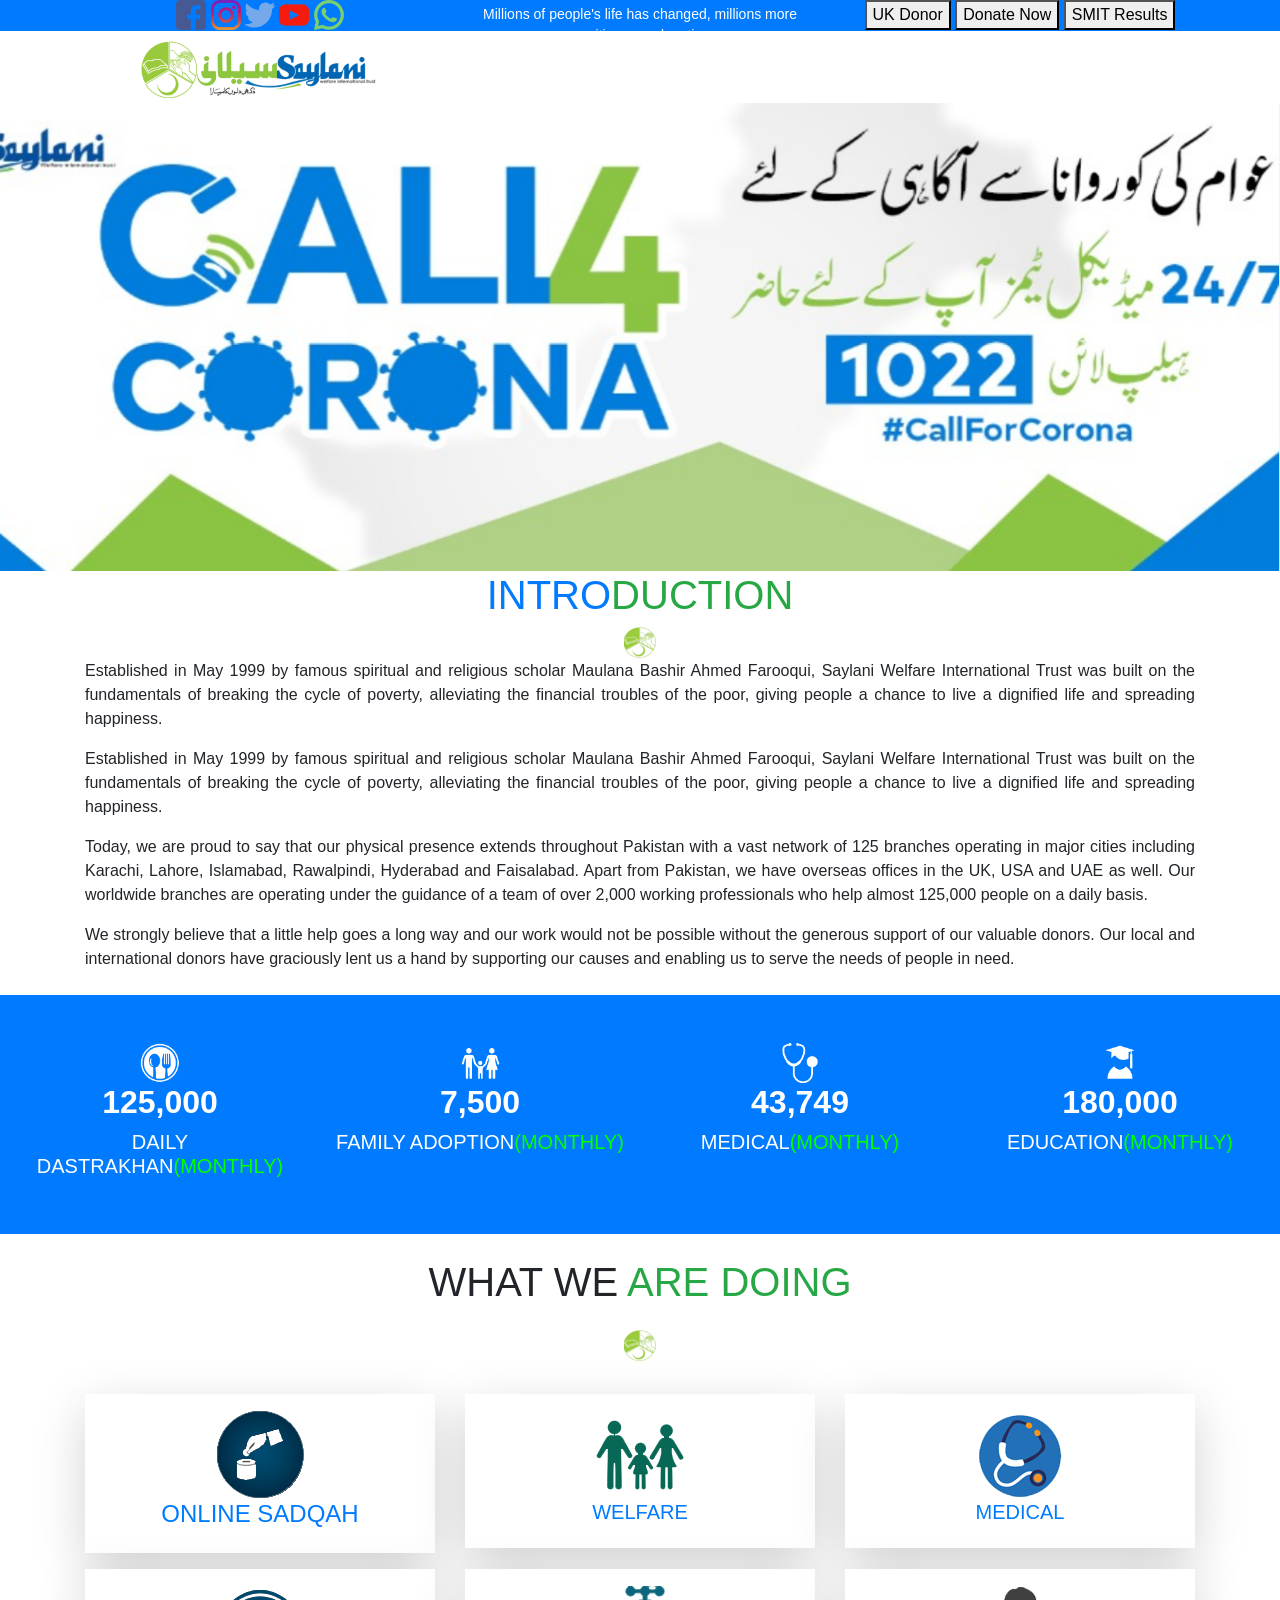
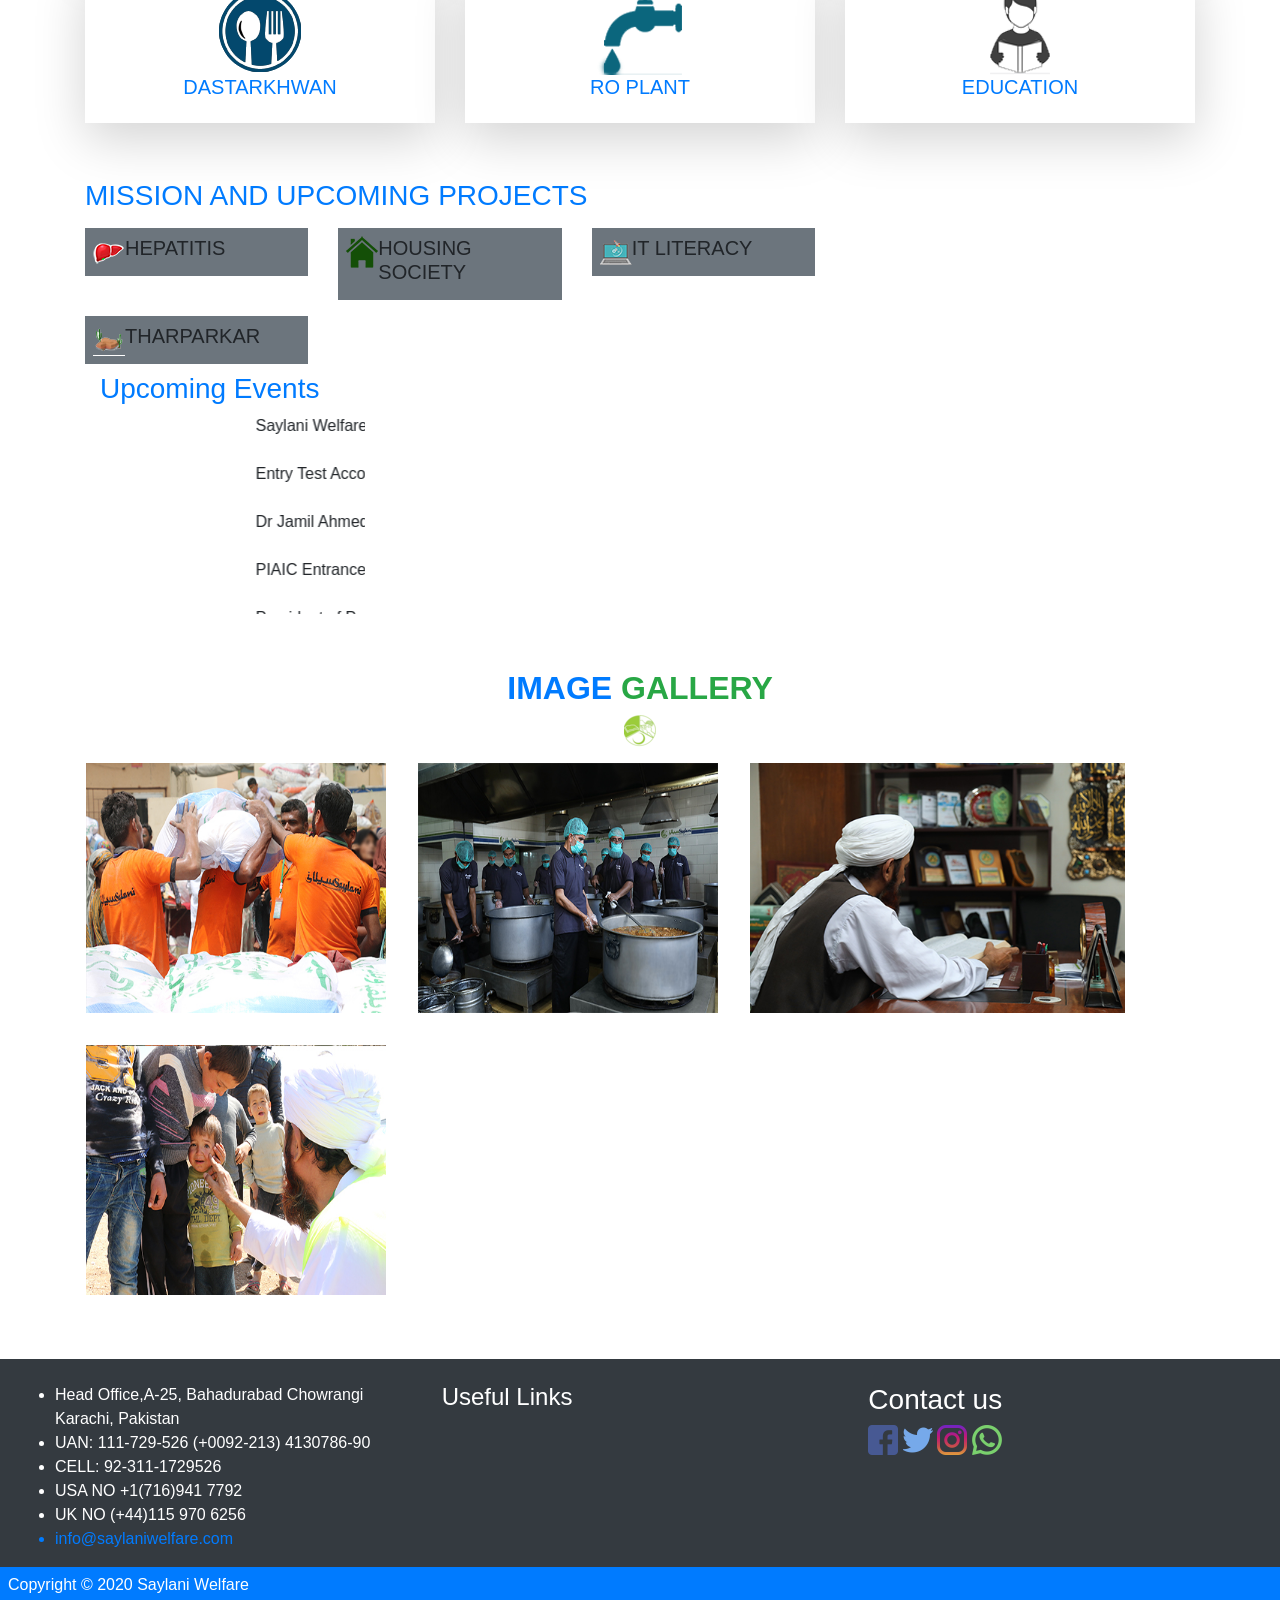
==== commit f23ed734: "Saylani Website" ====
--- a/index.html
+++ b/index.html
@@ -358,13 +358,6 @@
 
     </div>
 
-    <footer class="text-white bg-primary">
-        <h6 class=" p-2">
-            <font class="font-10">
-                Copyright © 2020 Saylani Welfare
-            </font>
-        </h6>
-    </footer>
 
     <script src=" https://code.jquery.com/jquery-3.4.1.slim.min.js " integrity="sha384-J6qa4849blE2+poT4WnyKhv5vZF5SrPo0iEjwBvKU7imGFAV0wwj1yYfoRSJoZ+n " crossorigin="anonymous "></script>
     <script src="https://cdn.jsdelivr.net/npm/popper.js@1.16.0/dist/umd/popper.min.js " integrity="sha384-Q6E9RHvbIyZFJoft+2mJbHaEWldlvI9IOYy5n3zV9zzTtmI3UksdQRVvoxMfooAo " crossorigin="anonymous "></script>
@@ -372,4 +365,12 @@
 
 </body>
 
+<footer class="text-white bg-primary">
+    <h6 class=" p-2">
+        <font class="font-10">
+            Copyright © 2020 Saylani Welfare
+        </font>
+    </h6>
+</footer>
+
 </html>
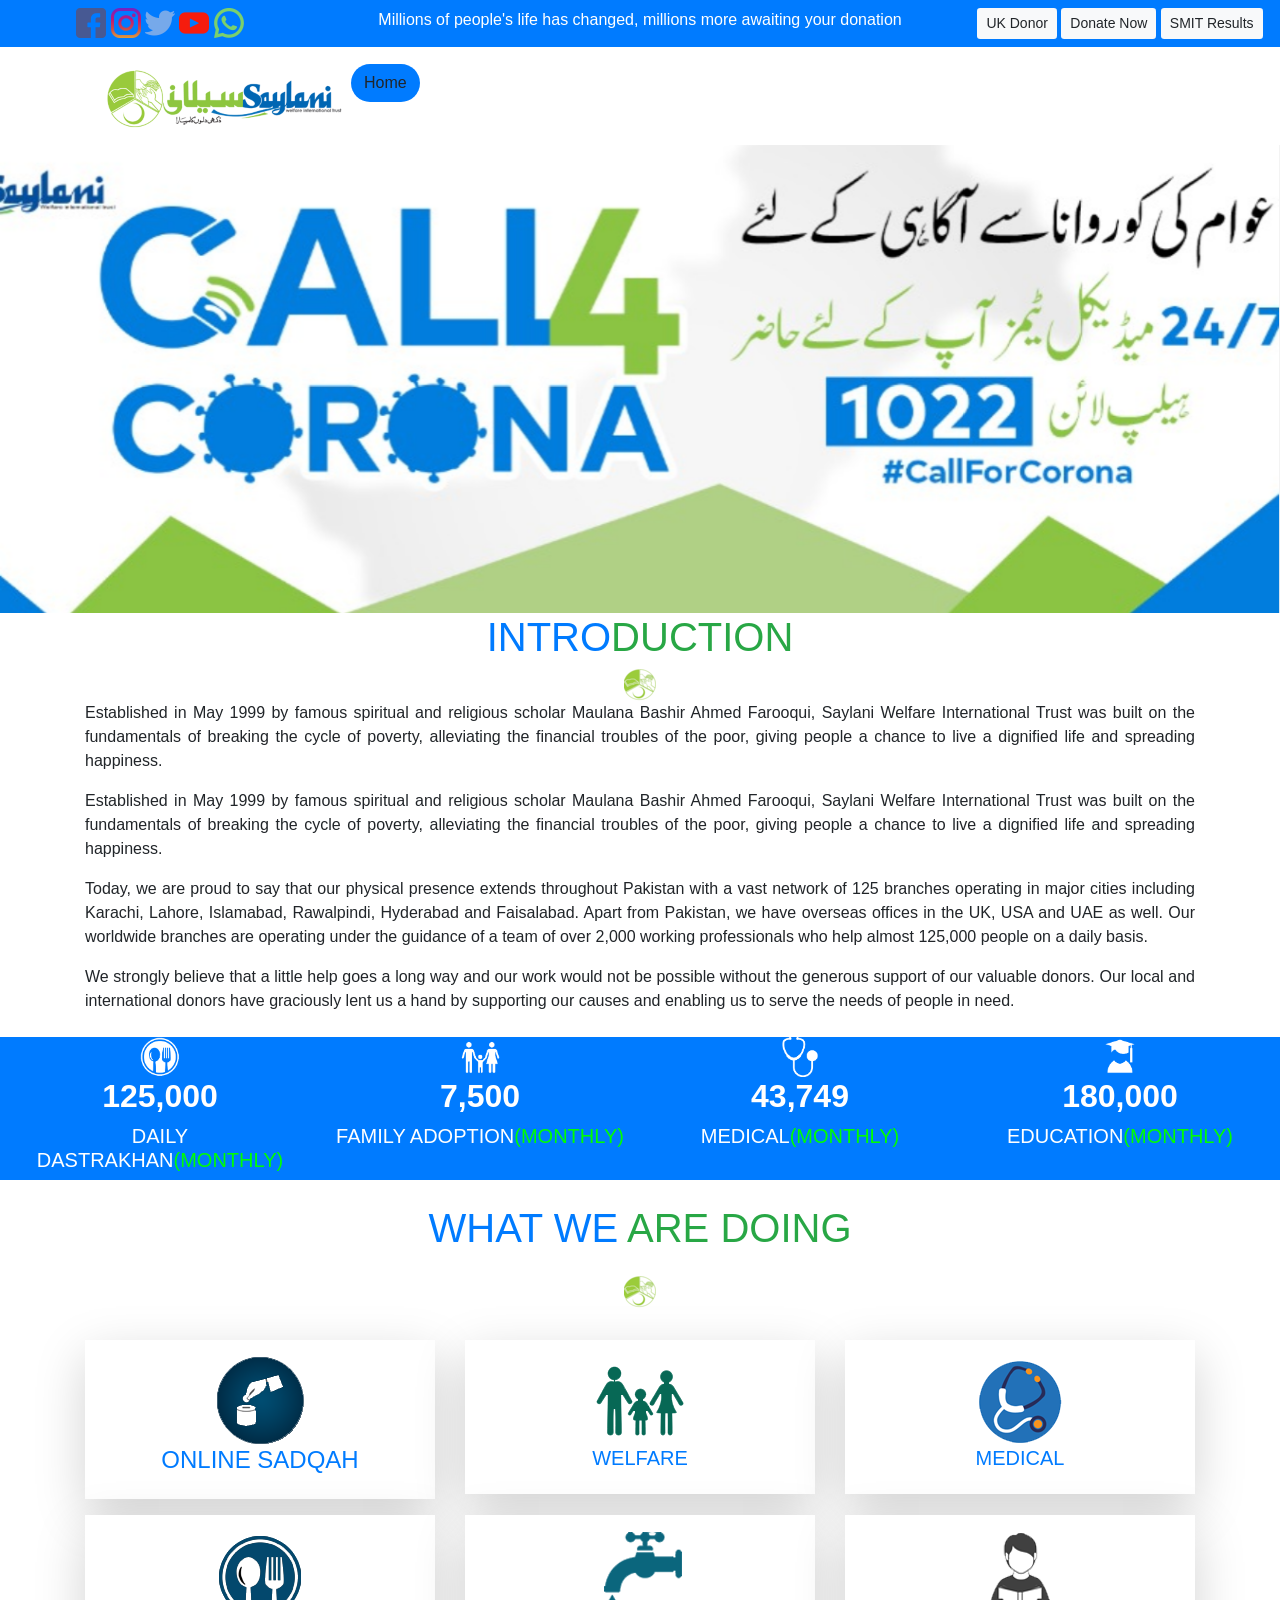
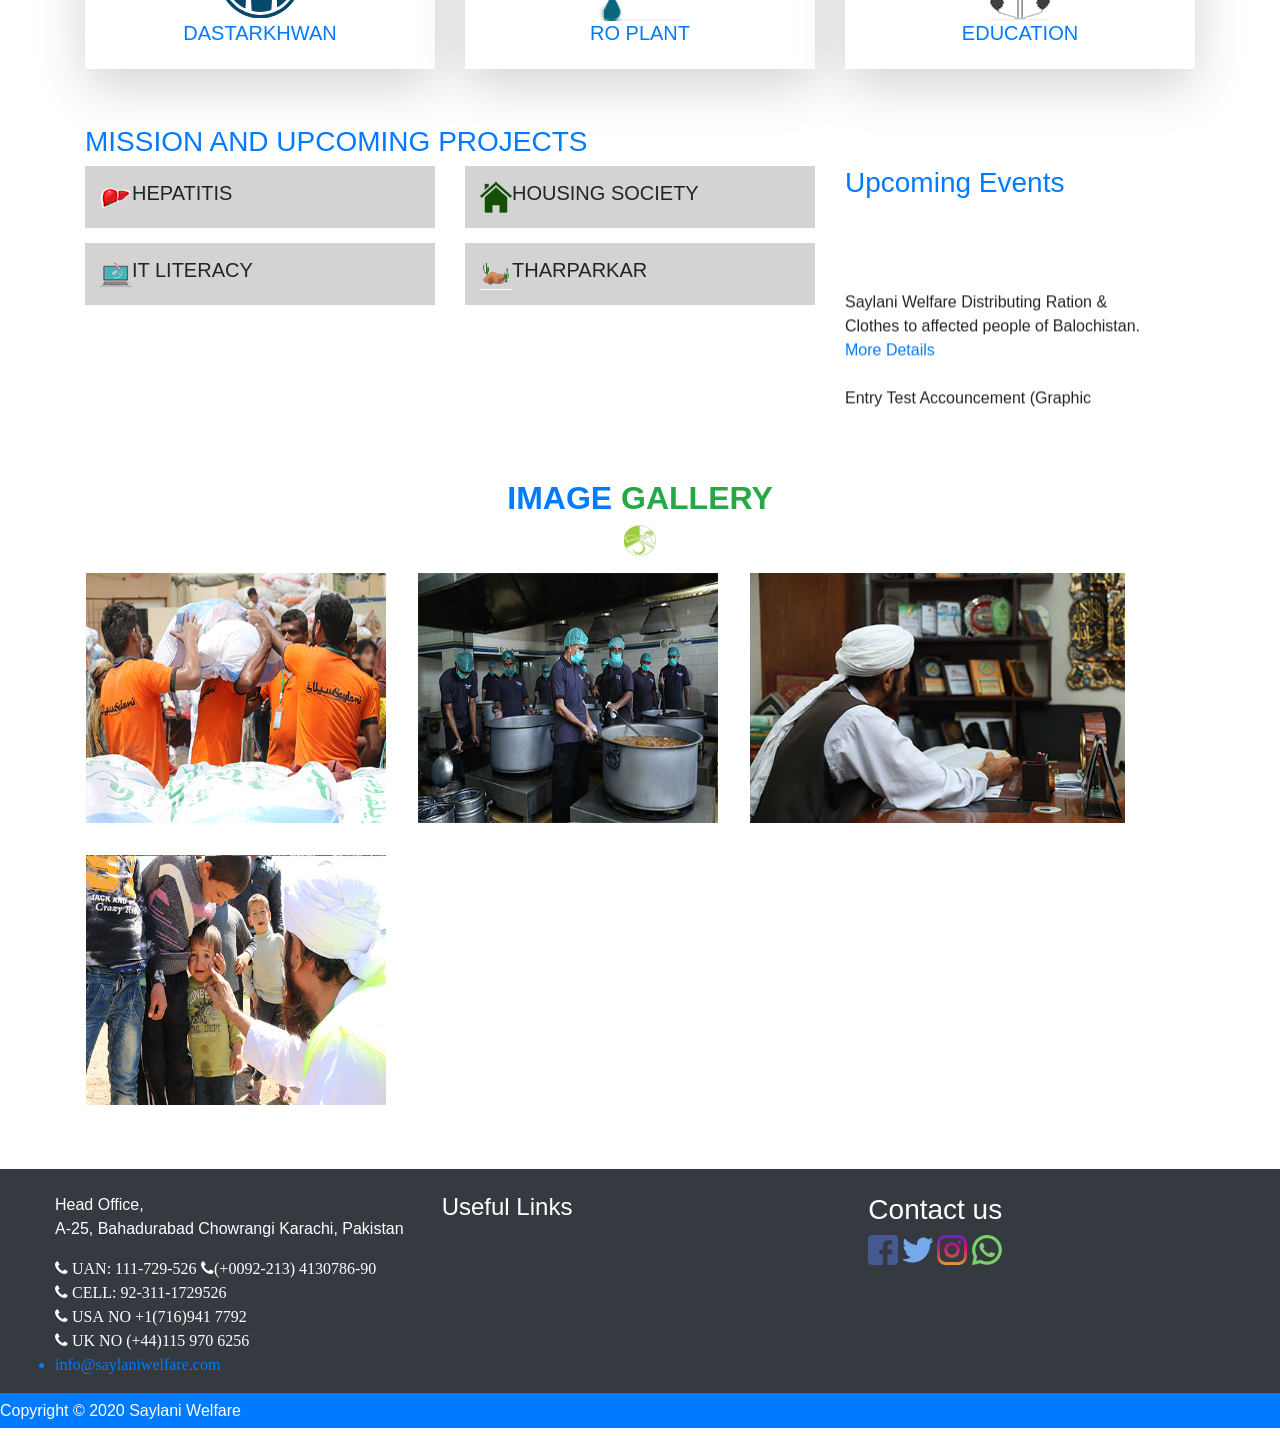
==== commit 43933b7a: "Saylani website" ====
--- a/index.html
+++ b/index.html
@@ -5,76 +5,106 @@
     <meta charset="UTF-8">
     <meta name="viewport" content="width=device-width, initial-scale=1, shrink-to-fit=no">
     <!-- <link rel="stylesheet" href="https://stackpath.bootstrapcdn.com/bootstrap/4.4.1/css/bootstrap.min.css" integrity="sha384-Vkoo8x4CGsO3+Hhxv8T/Q5PaXtkKtu6ug5TOeNV6gBiFeWPGFN9MuhOf23Q9Ifjh" crossorigin="anonymous"> -->
-    <link rel="stylesheet" href="js/bootstrap.min.js">
-    <link rel="stylesheet" href="css/bootstrap.min.css.map">
-    <link rel="stylesheet" href="css/bootstrap.css">
-    <link rel="stylesheet" href="css/font-awesome.css">
-    <link rel="stylesheet" href="js/bootstrap.js">
-    <link rel="stylesheet" href="css/bootstrap.css">
-    <!-- <link rel="stylesheet" href="style.css"> -->
-    <title>Document</title>
+    <link rel="stylesheet" href="./js/bootstrap.min.js">
+    <link rel="stylesheet" href="./css/bootstrap.min.css.map">
+    <link rel="stylesheet" href="./css/bootstrap.css">
+    <link rel="stylesheet" href="./css/font-awesome.css">
+    <link rel="stylesheet" href="./js/bootstrap.js">
+    <link rel="stylesheet" href="./css/bootstrap.css">
+    <link rel="stylesheet" href="./style.css">
+    <link rel="stylesheet" type="text/css" href="https://stackpath.bootstrapcdn.com/font-awesome/4.7.0/css/font-awesome.min.css">
+    <script src="./js/jquery-2.2.4.min.js"></script>
+    <script src="./js/jquery-ui.min.js"></script>
+    <script src="./js/bootstrap.min.js"></script>
+    <script src="./js/main.js"></script>
+    <title>Saylani Welfare</title>
 </head>
 
 <body>
     <div class="wrapper">
-        <div class="bg-primary text-white">
-
-            <div class="container text-center">
+
+        <section>
+            <!-- <div class=""> -->
+
+            <div class="container-fluid text-center bg-primary text-white pb-2 pt-2">
+
                 <div class="row">
-                    <div class="col-xs-13 col-sm-6 col-md-4 col-lg-4">
+
+                    <div class="col-xl-3 col-md-12 col-sm-12">
                         <a href="https://www.instagram.com">
-                            <img src="images/facebook.png" alt="Facebook logo">
+                            <img src="/images/facebook.png" alt="Facebook logo">
                         </a>
 
                         <a href="https://www.instagram.com">
-                            <img src="images/instagram.png" alt="Instagram Logo">
+                            <img src="/images/instagram.png" alt="Instagram Logo">
                         </a>
 
                         <a href="https://www.twitter.com">
-                            <img src="images/twitter.png" alt="Twitter Logo">
+                            <img src="/images/twitter.png" alt="Twitter Logo">
                         </a>
 
                         <a href="https://www.youtube.com">
-                        <img src="images/youtube.png" alt=Youtube logo">
-                    </a>
+                        <img src="/images/youtube.png" alt=Youtube logo">
+                        </a>
 
                         <a href="https://api.whatsapp.com/send?phone=923331201585&text=&source=&data=&app_absent=">
-                            <img src="images/whatsapp.png" alt="Whatsapp logo">
+                            <img src="/images/whatsapp.png" alt="Whatsapp logo">
                         </a>
 
                     </div>
 
-                    <div class="col-xs-13 col-sm-6 col-md-4 col-lg-4 form-control-sm">
+                    <div class="col-xl-6 col-md-12 col-sm-12">
                         Millions of people's life has changed, millions more awaiting your donation
                     </div>
 
-                    <div class="col-xs-13 col-sm-6 col-md-4 col-lg-4">
-                        <button>UK Donor</button>
-                        <button>Donate Now</button>
-                        <button>SMIT Results</button>
-                    </div>
-                </div>
-            </div>
-        </div>
-
-
-        <div class="container">
-
-            <div class="row mt-1">
-
-                <div class="col-xs-13 col-sm-6 col-md-4 col-lg-4 text-center">
-                    <img src="/images/Saylani-logo.png" alt="Saylani-logo">
-                </div>
-
-                <!-- <div class="col-md-auto mt-3">
-                <button class="btn bg-primary rounded-pill">Home</button>
-            </div> -->
-
-                <!-- nav bar -->
-
-
-            </div>
-        </div>
+                    <div class="col-xl-3 col-md-12 col-sm-12">
+                        <button class="btn btn-sm bg-light">UK Donor</button>
+                        <button class="btn btn-sm bg-light">Donate Now</button>
+                        <button class="btn btn-sm bg-light">SMIT Results</button>
+                    </div>
+                </div>
+            </div>
+
+        </section>
+
+
+
+        <section>
+
+            <div class="container">
+
+                <div class="row mt-1">
+                    <!-- nav bar -->
+                    <nav class="navbar navbar-default">
+                        <!-- <div class="container"> -->
+                        <div class="navbar-brand">
+                            <div class="col-md-2 text-center">
+                                <img src="/images/Saylani-logo.png" class="float-left " alt="Saylani-logo">
+                                <span> <button class="btn bg-primary rounded-pill">Home</button>
+                                </span>
+                                <!-- </div> -->
+                                <!-- </div> -->
+                                <div class="collapse navbar-collapse" id="navbar-collapse">
+                                    <ul class="main-menu nav navbar-nav pull-right">
+                                        <li class="active"><a href="#">Home</a></li>
+                                        <li><a href="#">About</a></li>
+                                        <li><a href="#">Saylani Services</a></li>
+                                        <li><a href="#">Future Project</a></li>
+                                        <li><a href="#">Media</a></li>
+                                        <li><a href="#">News</a></li>
+                                        <li><a href="#">Donation</a></li>
+                                        <li><a href="#">Contact Us</a></li>
+                                    </ul>
+                                </div>
+
+                                <!-- </div> -->
+
+                    </nav>
+
+
+                    </div>
+                    </div>
+        </section>
 
         <div class=" container-fluid ">
             <div class="row">
@@ -138,223 +168,240 @@
             </div>
         </div>
 
-    </div>
-
-    <!--  stats row -->
-
-    <div class=" container-fluid bg-primary text-center text-white  mt-4 mb-4">
-
-        <div class="row">
-
-            <div class="col  mt-5 mb-5">
-                <img src="/images/icon_food.png" style="width: 40px; height: 40px;" alt="icon_food" class=" img card-img-top">
-                <h2 class="font-weight-bold">125,000</h2>
-                <h5>DAILY DASTRAKHAN<span class="text-success"><font color=#00FF00>(MONTHLY)</font></span></h5>
-            </div>
-
-            <div class="col mt-5 mb-5">
-                <img src="/images/icon_family.png" style="width: 40px; height: 40px;" alt="icon_family " class=" img card-img-top">
-                <h2 class="font-weight-bold">7,500</h2>
-                <h5 class="card-text">FAMILY ADOPTION<span class="text-success"><font color=#00FF00>(MONTHLY)</font></span></h5>
-            </div>
-
-            <div class="col mt-5 mb-5">
-                <img src="/images/icon_medical.png" style="width: 40px; height: 40px;" alt="icon_medical" class=" img card-img-top">
-                <h2 class="font-weight-bold ">43,749</h2>
-                <h5>MEDICAL<span class="text-success"><font color=#00FF00>(MONTHLY)</font></span></h5>
-            </div>
-
-            <div class="col mt-5 mb-5">
-                <img src="/images/icon_education.png " style="width: 40px; height: 40px;" alt="icon_education " class=" img card-img-top">
-                <h2 class="font-weight-bold">180,000</h2>
-                <h5 class="card-text">EDUCATION<span class="text-success"><font color=#00FF00>(MONTHLY)</font></span></h5>
-            </div>
-
-        </div>
-    </div>
-
-    <!-- what we are doing -->
-    <div>
-        <h1 class=" text-center">WHAT WE<span class=" text-success"> ARE DOING</span></h1>
-    </div>
-
-    <div class="text-center mt-4 mb-4">
-        <img src="/images/favicon.png" alt="icon">
-    </div>
-
-    <div class=" container">
-
-        <div class="row text-center text-primary mb-5">
-
-            <div class="col-xs-10 col-sm-3 col-md-4 col-lg-4">
-                <div class=" text-center shadow-lg bg-white roundeds p-3 mt-2 mb-2">
-                    <img src="/images/onlinesadqah.png" alt="onlinesadqah">
-                    <h4 class=" text-center ">ONLINE SADQAH</h4>
-                </div>
-            </div>
-
-            <div class="col-xs-10 col-sm-3 col-md-4 col-lg-4">
-                <div class=" text-center shadow-lg bg-white roundeds p-3 mt-2 mb-2">
-                    <img src=" /images/welfare.png " alt="welfare ">
-                    <h5>WELFARE</h5>
-                </div>
-            </div>
-
-            <div class="col-xs-10 col-sm-3 col-md-4 col-lg-4 ">
-                <div class=" text-center shadow-lg bg-white roundeds p-3 mt-2 mb-2">
-                    <img src="/images/medical.png " alt="medical ">
-                    <h5>MEDICAL</h5>
-                </div>
-            </div>
-
-            <div class="col-xs-10 col-sm-3 col-md-4 col-lg-4">
-                <div class=" text-center shadow-lg bg-white roundeds p-3 mt-2 mb-2">
-                    <img src=" /images/Dastarkhwan.png " alt="DASTARKHWAN ">
-                    <h5>DASTARKHWAN</h5>
-                </div>
-            </div>
-
-            <div class="col-xs-10 col-sm-3 col-md-4 col-lg-4 ">
-                <div class=" text-center shadow-lg bg-white roundeds p-3 mt-2 mb-2">
-                    <img src="/images/ROPLANT.png " alt="ROPLANT ">
-                    <h5>RO PLANT</h5>
-                </div>
-            </div>
-
-            <div class="col-xs-10 col-sm-3 col-md-4 col-lg-4">
-                <div class=" text-center shadow-lg bg-white roundeds p-3 mt-2 mb-2">
-                    <img src=" /images/education.png " alt="education ">
-                    <h5>EDUCATION</h5>
-                </div>
-            </div>
-        </div>
-
-    </div>
-    <!-- what we are doing -->
-
-
-    <div class=" container">
-
-        <div>
-            <h3 class="text-primary ">MISSION AND UPCOMING PROJECTS</h3>
-        </div>
-
-        <div class="row">
-            <!-- <p class="text-success ">___</p> -->
-
-            <div class="col-md-8 pb-sm-20">
+        </div>
+
+        <!--  stats row -->
+
+        <div class=" container-fluid bg-primary text-center text-white  mt-4 mb-4">
+
+            <div class="row">
+
+                <div class="col-md-3 col-sm-6">
+                    <img src="/images/icon_food.png" style="width: 40px; height: 40px;" alt="icon_food" class=" img card-img-top">
+                    <h2 class="font-weight-bold">125,000</h2>
+                    <h5>DAILY DASTRAKHAN<span class="text-success"><font color=#00FF00>(MONTHLY)</font></span></h5>
+                </div>
+
+                <div class="col-md-3 col-sm-6">
+                    <img src="/images/icon_family.png" style="width: 40px; height: 40px;" alt="icon_family " class=" img card-img-top">
+                    <h2 class="font-weight-bold">7,500</h2>
+                    <h5 class="card-text">FAMILY ADOPTION<span class="text-success"><font color=#00FF00>(MONTHLY)</font></span></h5>
+                </div>
+
+                <div class="col-md-3 col-sm-6">
+                    <img src="/images/icon_medical.png" style="width: 40px; height: 40px;" alt="icon_medical" class=" img card-img-top">
+                    <h2 class="font-weight-bold ">43,749</h2>
+                    <h5>MEDICAL<span class="text-success"><font color=#00FF00>(MONTHLY)</font></span></h5>
+                </div>
+
+                <div class="col-md-3 col-sm-6">
+                    <img src="/images/icon_education.png " style="width: 40px; height: 40px;" alt="icon_education " class=" img card-img-top">
+                    <h2 class="font-weight-bold">180,000</h2>
+                    <h5 class="card-text">EDUCATION<span class="text-success"><font color=#00FF00>(MONTHLY)</font></span></h5>
+                </div>
+
+            </div>
+        </div>
+
+        <!-- what we are doing -->
+        <section>
+            <div>
+                <div class="section-title">
+                    <div>
+                        <h1 class=" text-center text-primary">WHAT WE<span class=" text-success"> ARE DOING</span></h1>
+                    </div>
+
+                    <div class="text-center mt-4 mb-4">
+                        <img src="/images/favicon.png" alt="icon">
+                    </div>
+                </div>
+                <div class=" container">
+
+                    <div class="row text-center text-primary mb-5">
+
+                        <div class="col-md-4 col-sm-6">
+                            <div class=" text-center shadow-lg bg-white roundeds p-3 mt-2 mb-2">
+                                <img src="/images/onlinesadqah.png" alt="onlinesadqah">
+                                <h4 class=" text-center ">ONLINE SADQAH</h4>
+                            </div>
+                        </div>
+
+                        <div class="col-md-4 col-sm-6">
+                            <div class=" text-center shadow-lg bg-white roundeds p-3 mt-2 mb-2">
+                                <img src=" /images/welfare.png " alt="welfare ">
+                                <h5>WELFARE</h5>
+                            </div>
+                        </div>
+
+                        <div class="col-md-4 col-sm-6">
+                            <div class=" text-center shadow-lg bg-white roundeds p-3 mt-2 mb-2">
+                                <img src="/images/medical.png " alt="medical ">
+                                <h5>MEDICAL</h5>
+                            </div>
+                        </div>
+
+                        <div class="col-md-4 col-sm-6">
+                            <div class=" text-center shadow-lg bg-white roundeds p-3 mt-2 mb-2">
+                                <img src=" /images/Dastarkhwan.png " alt="DASTARKHWAN ">
+                                <h5>DASTARKHWAN</h5>
+                            </div>
+                        </div>
+
+                        <div class="col-md-4 col-sm-6 ">
+                            <div class=" text-center shadow-lg bg-white roundeds p-3 mt-2 mb-2">
+                                <img src="/images/ROPLANT.png " alt="ROPLANT ">
+                                <h5>RO PLANT</h5>
+                            </div>
+                        </div>
+
+                        <div class="col-md-4 col-sm-6">
+                            <div class=" text-center shadow-lg bg-white roundeds p-3 mt-2 mb-2">
+                                <img src=" /images/education.png " alt="education ">
+                                <h5>EDUCATION</h5>
+                            </div>
+                        </div>
+                    </div>
+
+                </div>
+
+
+            </div>
+            </div>
+        </section>
+        <!-- what we are doing -->
+
+
+        <section>
+            <div class=" container">
+
+                <div>
+                    <h3 class="text-primary ">MISSION AND UPCOMING PROJECTS</h3>
+                </div>
 
                 <div class="row">
-                    <div class="col-xs-13 col-sm-6 col-md-5 col-lg-4 ">
-                        <div class="media bg-secondary p-sm-2 mt-2 mb-2 mx-10">
-                            <img src="/images/Hepatitis.png" alt="Hepatitis" class="float-left ">
-                            <div class="media-body">
-                                <h5 class=" text-uppercase "> Hepatitis</h5>
-                            </div>
-                        </div>
-                    </div>
-
-                    <div class="col-xs-13 col-sm-6 col-md-5 col-lg-4">
-                        <div class="media bg-secondary p-sm-2 mt-2 mb-2 mx-10">
-                            <img src="/images/housing.png" alt="housing" class="float-left ">
-                            <div class="media-body">
-                                <h5 class=" text-uppercase ">Housing Society</h5>
-                            </div>
-                        </div>
-                    </div>
-
-                    <div class="col-xs-13 col-sm-6 col-md-5 col-lg-4">
-                        <div class="media bg-secondary p-sm-2 mt-2 mb-2 mx-10">
-                            <img src="/images/IT.png" alt="IT" class="float-left ">
-                            <div class="media-body">
-                                <h5 class=" text-uppercase ">IT Literacy</h5>
-                            </div>
-                        </div>
-                    </div>
-
-                    <div class="col-xs-13 col-sm-6 col-md-5 col-lg-4">
-                        <div class="media bg-secondary p-sm-2 mt-2 mb-2 mx-10">
-                            <img src="/images/tharparkar.png" alt="tharparkar" class="float-left ">
-                            <div class="media-body">
-                                <h5 class=" text-uppercase ">Tharparkar</h5>
-                            </div>
-                        </div>
-                    </div>
-                </div>
-            </div>
-        </div>
-
-        <div class="col-md-8 pb-sm-20">
-            <h3 class="text-primary ">Upcoming Events</h3>
-            <div class="col-xs-13 col-sm-6 col-md-6 col-lg-4">
-                <p>
-                    <marquee direction="up " width="250 " height="200 " scrolldelay="10 " onmouseover="this.stop(); " onmouseout="this.start(); ">
-                        Saylani Welfare Distributing Ration & Clothes to affected people of Balochistan. <a href="https://www.facebook.com/saylaniwelfare/posts/3164679946891260?__tn__=-R ">More Details</a>
-                        <br><br> Entry Test Accouncement (Graphic Designing & Video Editing/Animation Course) On Sunday 3rd March 2019 @ 11:00Am Vanue: 4rh Floor, Saylani Welfare International Trust HeadOffice Bahadurabad.<a href="https://www.facebook.com/saylaniwelfare/photos/a.258515937507690/3152781434747778/?type=3&theater%3E ">More Details</a>
-                        <br><br> Dr Jamil Ahmed (Additional Inspector General of Police) & Atiqmir Visit Saylani Welfare International Trust, Saylani Mass I.T. Training. <a href="https://www.facebook.com/saylaniwelfare/posts/3124996217526300?__xts__[0]=68.[base64]&__tn__=-R%3E ">More Details</a>
-                        <br><br> PIAIC Entrance Exam Merit Ranking List Announced. <a href="https://www.saylaniwelfare.com/result "> More Details</a>
-                        <br><br>President of Pakistan (Dr. Arif Alvi) Visited Saylani Welfare International Trust HeadOffice Karachi. <a href="https://www.facebook.com/saylaniwelfare/posts/3135103563182232?__xts__[0]=68.[base64]&__tn__=-R%3E ">More Details</a>
-                    </marquee>
-                </p>
-            </div>
-        </div>
-
-    </div>
-    </div>
-    </div>
-
-
-    <div class=" container mt-5">
-
-        <div>
-            <h2 class="text-primary font-weight-bold text-center ">IMAGE <span> <font class="text-success">GALLERY</font> </span> </h2>
-        </div>
-
-        <div class="mt=3 text-center">
-            <img src="/images/favicon.png" alt="icon">
-        </div>
-
-        <div class="row">
-            <!-- <div class="col-xs-13 col-sm-6 col-md-6 col-lg-4"> -->
-            <img src="/images/rashan2.jpg" alt="rashan2" class="m-3" style="width: 300px; height: 250px;">
-            <img src="/images/food.jpg" alt="food" class="m-3" style="width: 300px; height: 250px;">
-            <img src="/images/hazrat (3).jpg" alt="hazrat" class="m-3" style="width: 200x; height: 250px;">
-            <img src="/images/hazrat2.jpg" alt="hazrat" class="m-3" style="width: 300px; height: 250px;">
-
-        </div>
-        <!-- </div> -->
-    </div>
-
-    <div class="container-fluid bg-dark text-white">
-        <div class=" row mt-5 ">
-            <div class="col mt-4">
-                <ul class="style-none">
-
-                    <li>Head Office,A-25, Bahadurabad Chowrangi Karachi, Pakistan</li>
-                    <li> UAN: 111-729-526 (+0092-213) 4130786-90
-                        <li> CELL: 92-311-1729526 </li>
-                        <li> USA NO +1(716)941 7792</li>
-                        <li> UK NO (+44)115 970 6256 </li>
-                        <a href="info@saylaniwelfare.com">
-                            <li>info@saylaniwelfare.com </li>
-                        </a>
-                </ul>
-            </div>
-            <div class="col mt-4">
-                <h4>Useful Links</h4>
-            </div>
-            <div class="col mt-4">
-                <div>
-                    <h3>Contact us</h3>
-                    <a href=""><img src="/images/facebook.png" alt="facebook"> </a>
-                    <a href=""><img src="/images/twitter.png" alt="twitter"></a>
-                    <a href=""><img src="/images/instagram.png" alt="instagram"></a>
-                    <a href=""> <img src="/images/whatsapp.png" alt="whatsapp"></a>
-                </div>
-
-            </div>
-        </div>
-    </div>
+                    <!-- <p class="text-success ">___</p> -->
+
+                    <div class="col-md-8">
+
+                        <div class="row">
+                            <div class="col-xs-12 col-sm-6 col-md-6">
+                                <div class="icon-box-widget" style="padding: 15px; margin-bottom: 15px;  background-color: #D3D3D3; ">
+                                    <img src="/images/Hepatitis.png" alt="Hepatitis" class="float-left bg-transparent">
+                                    <div class="media-body">
+                                        <h5 class=" text-uppercase"> Hepatitis</h5>
+                                    </div>
+                                </div>
+                            </div>
+
+                            <div class="col-xs-12 col-sm-6 col-md-6">
+                                <div class="icon-box-widget" style="padding: 15px; margin-bottom: 15px;  background-color: #D3D3D3; ">
+                                    <img src="/images/housing.png" alt="housing" class="float-left bg-transparent">
+                                    <div class="media-body">
+                                        <h5 class=" text-uppercase ">Housing Society</h5>
+                                    </div>
+                                </div>
+                            </div>
+
+                            <div class="col-xs-12 col-sm-6 col-md-6">
+                                <div class="icon-box-widget" style="padding: 15px; margin-bottom: 15px;  background-color: #D3D3D3; ">
+                                    <img src="/images/IT.png " alt="ITs" class="float-left bg-transparent ">
+                                    <div class="media-body ">
+                                        <h5 class=" text-uppercase">IT Literacy</h5>
+                                    </div>
+                                </div>
+                            </div>
+
+                            <div class="col-xs-12 col-sm-6 col-md-6 ">
+                                <div class="icon-box-widget" style="padding: 15px; margin-bottom: 15px;  background-color: #D3D3D3; ">
+                                    <img src="/images/tharparkar.png " alt="tharparkar " class="float-left bg-transparent ">
+                                    <div class="media-body ">
+                                        <h5 class=" text-uppercase ">Tharparkar</h5>
+                                    </div>
+                                </div>
+                            </div>
+
+                        </div>
+                    </div>
+                    <!-- </div> -->
+
+                    <div class="col-xs-12 col-sm-6 col-md-4">
+                        <h3 class="text-primary ">Upcoming Events</h3>
+                        <div class="15px">
+                            <p>
+                                <marquee direction="up" width="300 " height="200 " scrolldelay="10 " onmouseover="this.stop(); " onmouseout="this.start(); ">
+                                    Saylani Welfare Distributing Ration & Clothes to affected people of Balochistan. <a href="https://www.facebook.com/saylaniwelfare/posts/3164679946891260?__tn__=-R ">More Details</a>
+                                    <br><br> Entry Test Accouncement (Graphic Designing & Video Editing/Animation Course) On Sunday 3rd March 2019 @ 11:00Am Vanue: 4rh Floor, Saylani Welfare International Trust HeadOffice Bahadurabad.<a href="https://www.facebook.com/saylaniwelfare/photos/a.258515937507690/3152781434747778/?type=3&theater%3E ">More Details</a>
+                                    <br><br> Dr Jamil Ahmed (Additional Inspector General of Police) & Atiqmir Visit Saylani Welfare International Trust, Saylani Mass I.T. Training. <a href="https://www.facebook.com/saylaniwelfare/posts/3124996217526300?__xts__[0]=68.[base64]&__tn__=-R%3E ">More Details</a>
+                                    <br><br> PIAIC Entrance Exam Merit Ranking List Announced. <a href="https://www.saylaniwelfare.com/result "> More Details</a>
+                                    <br><br>President of Pakistan (Dr. Arif Alvi) Visited Saylani Welfare International Trust HeadOffice Karachi. <a href="https://www.facebook.com/saylaniwelfare/posts/3135103563182232?__xts__[0]=68.[base64]&__tn__=-R%3E ">More Details</a>
+                                </marquee>
+                            </p>
+                        </div>
+                    </div>
+
+                </div>
+            </div>
+
+
+        </section>
+
+        <div class=" container mt-5 ">
+
+            <div>
+                <h2 class="text-primary font-weight-bold text-center ">IMAGE <span> <font class="text-success ">GALLERY</font> </span> </h2>
+            </div>
+
+            <div class="mt=3 text-center ">
+                <img src="/images/favicon.png " alt="icon ">
+            </div>
+
+            <div class="row ">
+                <!-- <div class="col-xs-13 col-sm-6 col-md-6 col-lg-4 "> -->
+                <img src="/images/rashan2.jpg " alt="rashan2 " class="m-3 " style="width: 300px; height: 250px; ">
+                <img src="/images/food.jpg " alt="food " class="m-3 " style="width: 300px; height: 250px; ">
+                <img src="/images/hazrat (3).jpg " alt="hazrat " class="m-3 " style="width: 200x; height: 250px; ">
+                <img src="/images/hazrat2.jpg " alt="hazrat " class="m-3 " style="width: 300px; height: 250px; ">
+
+            </div>
+            <!-- </div> -->
+        </div>
+
+        <div class="container-fluid bg-dark text-white ">
+            <div class=" row mt-5">
+                <div class="col mt-4">
+                    <div class="footer-address-widget">
+
+                        <ul class="footer-address">
+                            <p>Head Office,
+                                <br> A-25, Bahadurabad Chowrangi Karachi, Pakistan</p>
+
+                            <li class="fa fa-phone"> UAN: 111-729-526 </li>
+                            <li class=" fa fa-phone ">(+0092-213) 4130786-90 </li>
+                            <li class=" fa fa-phone "> CELL: 92-311-1729526 </li>
+                            <li class=" fa fa-phone "> USA NO +1(716)941 7792</li>
+                            <li class=" fa fa-phone "> UK NO (+44)115 970 6256 </li>
+                            <a href="info@saylaniwelfare.com " class="fa fa-envelop-o">
+                                <li>info@saylaniwelfare.com </li>
+                            </a>
+                        </ul>
+                    </div>
+                </div>
+
+                <div class="col mt-4 ">
+                    <h4>Useful Links</h4>
+                </div>
+                <div class="col mt-4 ">
+                    <div>
+                        <h3>Contact us</h3>
+                        <a href=" "><img src="/images/facebook.png " alt="facebook "> </a>
+                        <a href=" "><img src="/images/twitter.png " alt="twitter "></a>
+                        <a href=" "><img src="/images/instagram.png " alt="instagram "></a>
+                        <a href=" "> <img src="/images/whatsapp.png " alt="whatsapp "></a>
+                    </div>
+
+                </div>
+            </div>
+        </div>
 
     </div>
 
@@ -365,9 +412,9 @@
 
 </body>
 
-<footer class="text-white bg-primary">
-    <h6 class=" p-2">
-        <font class="font-10">
+<footer class="text-white bg-primary ">
+    <h6 class=" pt-2 pb-2 ">
+        <font class="font-10 ">
             Copyright © 2020 Saylani Welfare
         </font>
     </h6>
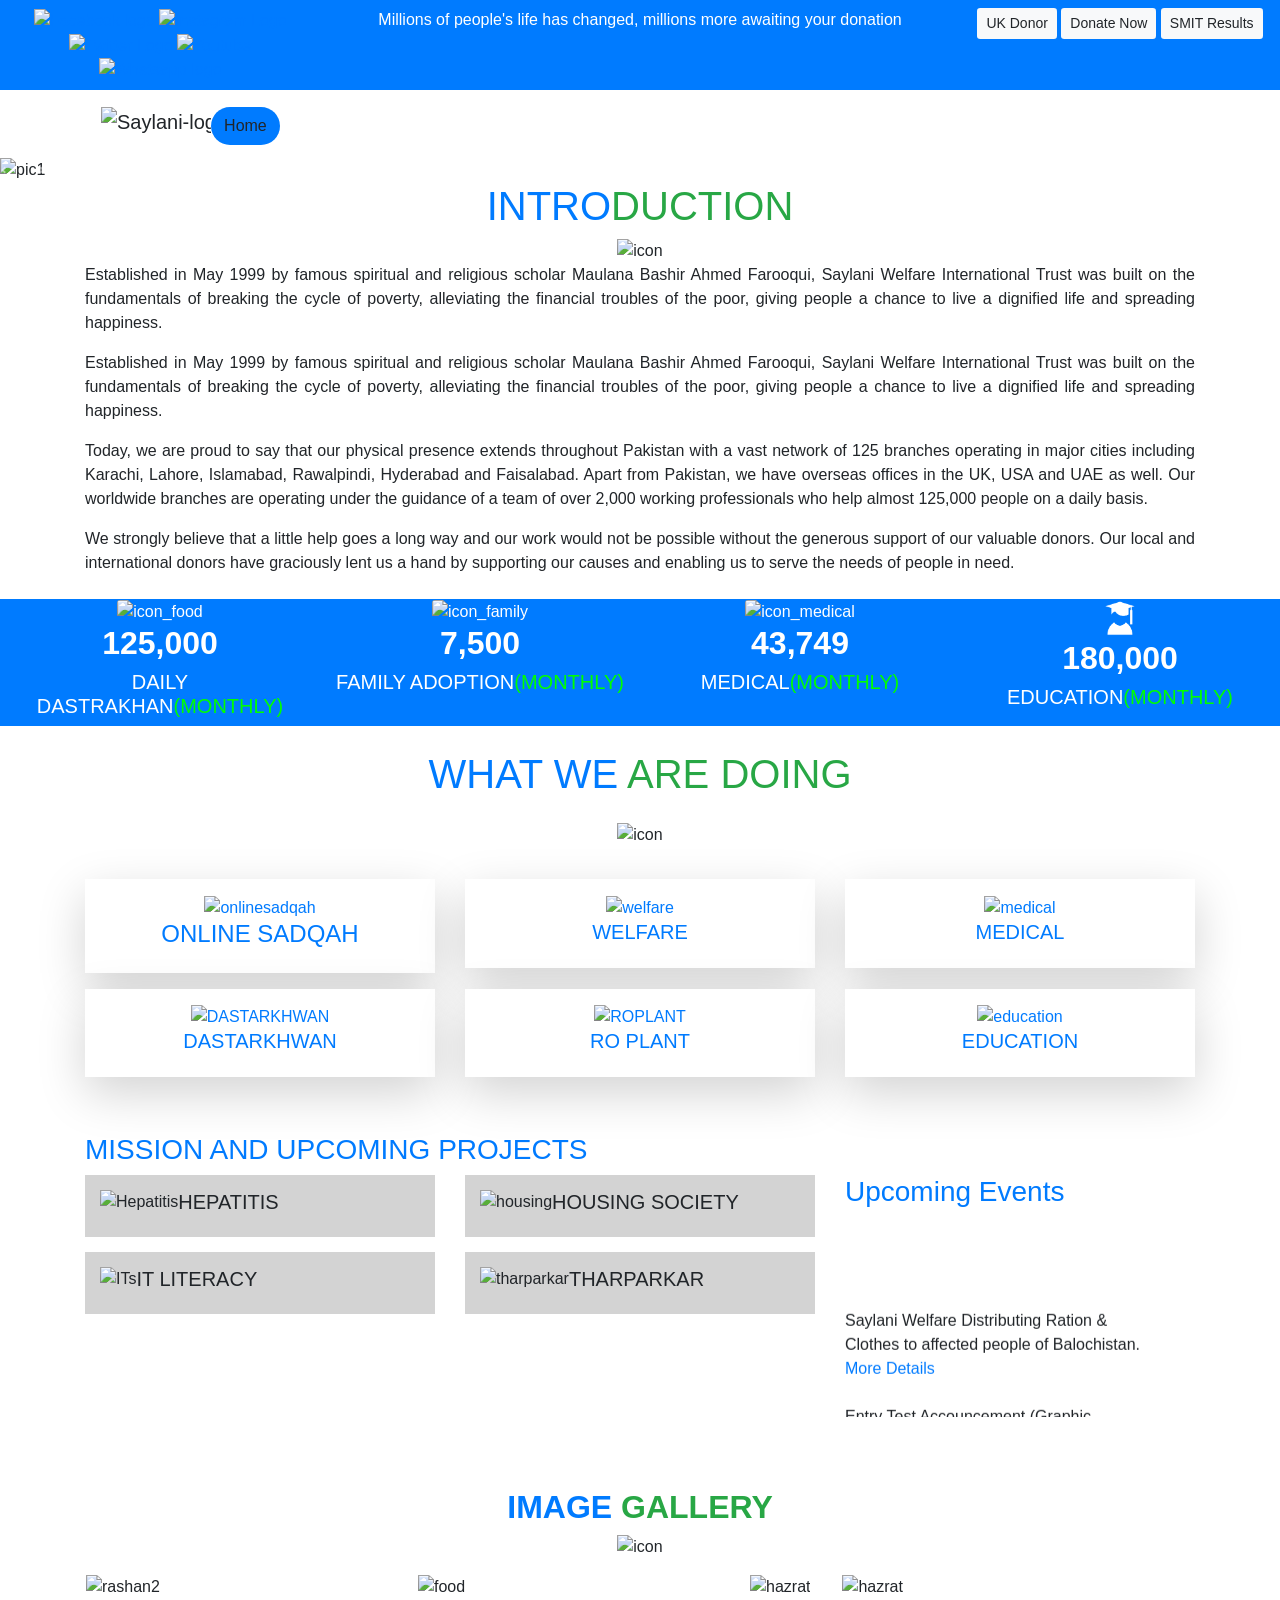
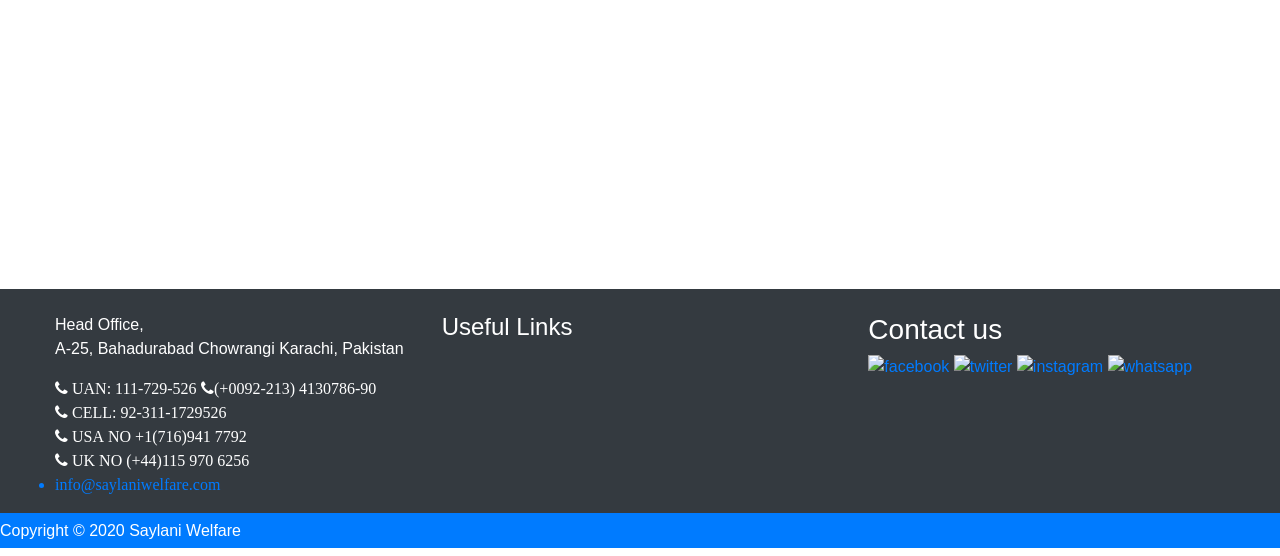
==== commit 381641bc: "Saylani Website" ====
--- a/index.html
+++ b/index.html
@@ -32,23 +32,23 @@
 
                     <div class="col-xl-3 col-md-12 col-sm-12">
                         <a href="https://www.instagram.com">
-                            <img src="/images/facebook.png" alt="Facebook logo">
+                            <img src="../Assignment 3/images/facebook.png" alt="Facebook logo">
                         </a>
 
                         <a href="https://www.instagram.com">
-                            <img src="/images/instagram.png" alt="Instagram Logo">
+                            <img src="../Assignment 3/images/instagram.png" alt="Instagram Logo">
                         </a>
 
                         <a href="https://www.twitter.com">
-                            <img src="/images/twitter.png" alt="Twitter Logo">
+                            <img src="../Assignment 3/images/twitter.png" alt="Twitter Logo">
                         </a>
 
                         <a href="https://www.youtube.com">
-                        <img src="/images/youtube.png" alt=Youtube logo">
+                        <img src="../Assignment 3/images/youtube.png" alt=Youtube logo">
                         </a>
 
                         <a href="https://api.whatsapp.com/send?phone=923331201585&text=&source=&data=&app_absent=">
-                            <img src="/images/whatsapp.png" alt="Whatsapp logo">
+                            <img src="../Assignment 3/images/whatsapp.png" alt="Whatsapp logo">
                         </a>
 
                     </div>
@@ -79,7 +79,7 @@
                         <!-- <div class="container"> -->
                         <div class="navbar-brand">
                             <div class="col-md-2 text-center">
-                                <img src="/images/Saylani-logo.png" class="float-left " alt="Saylani-logo">
+                                <img src="../Assignment 3/images/Saylani-logo.png" class="float-left " alt="Saylani-logo">
                                 <span> <button class="btn bg-primary rounded-pill">Home</button>
                                 </span>
                                 <!-- </div> -->
@@ -112,13 +112,13 @@
                 <div id="carouselExampleControls" class="carousel slide" data-ride="carousel">
                     <div class="carousel-inner">
                         <div class="carousel-item active">
-                            <img src="/images/1.png" class="d-block w-100" alt="pic1">
+                            <img src="../Assignment 3/images/1.png" class="d-block w-100" alt="pic1">
                         </div>
                         <div class="carousel-item">
-                            <img src="/images/2.png" class="d-block w-100" alt="pic2">
+                            <img src="../Assignment 3/images/2.png" class="d-block w-100" alt="pic2">
                         </div>
                         <div class="carousel-item">
-                            <img src="/images/3.png" class="d-block w-100" alt="pic3">
+                            <img src="../Assignment 3/images/3.png" class="d-block w-100" alt="pic3">
                         </div>
                     </div>
                     <a class="carousel-control-prev" href="#carouselExampleControls" role="button" data-slide="prev">
@@ -142,7 +142,7 @@
             </div>
 
             <div class="mt=3">
-                <img src="/images/favicon.png" alt="icon">
+                <img src="../Assignment 3/images/favicon.png" alt="icon">
             </div>
 
             <div class=" mt=3 text-justify">
@@ -177,19 +177,19 @@
             <div class="row">
 
                 <div class="col-md-3 col-sm-6">
-                    <img src="/images/icon_food.png" style="width: 40px; height: 40px;" alt="icon_food" class=" img card-img-top">
+                    <img src="../Assignment 3/images/icon_food.png" style="width: 40px; height: 40px;" alt="icon_food" class=" img card-img-top">
                     <h2 class="font-weight-bold">125,000</h2>
                     <h5>DAILY DASTRAKHAN<span class="text-success"><font color=#00FF00>(MONTHLY)</font></span></h5>
                 </div>
 
                 <div class="col-md-3 col-sm-6">
-                    <img src="/images/icon_family.png" style="width: 40px; height: 40px;" alt="icon_family " class=" img card-img-top">
+                    <img src="../Assignment 3/images/icon_family.png" style="width: 40px; height: 40px;" alt="icon_family " class=" img card-img-top">
                     <h2 class="font-weight-bold">7,500</h2>
                     <h5 class="card-text">FAMILY ADOPTION<span class="text-success"><font color=#00FF00>(MONTHLY)</font></span></h5>
                 </div>
 
                 <div class="col-md-3 col-sm-6">
-                    <img src="/images/icon_medical.png" style="width: 40px; height: 40px;" alt="icon_medical" class=" img card-img-top">
+                    <img src="../Assignment 3/images/icon_medical.png" style="width: 40px; height: 40px;" alt="icon_medical" class=" img card-img-top">
                     <h2 class="font-weight-bold ">43,749</h2>
                     <h5>MEDICAL<span class="text-success"><font color=#00FF00>(MONTHLY)</font></span></h5>
                 </div>
@@ -212,7 +212,7 @@
                     </div>
 
                     <div class="text-center mt-4 mb-4">
-                        <img src="/images/favicon.png" alt="icon">
+                        <img src="../Assignment 3/images/favicon.png" alt="icon">
                     </div>
                 </div>
                 <div class=" container">
@@ -221,42 +221,42 @@
 
                         <div class="col-md-4 col-sm-6">
                             <div class=" text-center shadow-lg bg-white roundeds p-3 mt-2 mb-2">
-                                <img src="/images/onlinesadqah.png" alt="onlinesadqah">
+                                <img src="../Assignment 3/images/onlinesadqah.png" alt="onlinesadqah">
                                 <h4 class=" text-center ">ONLINE SADQAH</h4>
                             </div>
                         </div>
 
                         <div class="col-md-4 col-sm-6">
                             <div class=" text-center shadow-lg bg-white roundeds p-3 mt-2 mb-2">
-                                <img src=" /images/welfare.png " alt="welfare ">
+                                <img src=" ../Assignment 3/images/welfare.png " alt="welfare ">
                                 <h5>WELFARE</h5>
                             </div>
                         </div>
 
                         <div class="col-md-4 col-sm-6">
                             <div class=" text-center shadow-lg bg-white roundeds p-3 mt-2 mb-2">
-                                <img src="/images/medical.png " alt="medical ">
+                                <img src="../Assignment 3/images/medical.png " alt="medical ">
                                 <h5>MEDICAL</h5>
                             </div>
                         </div>
 
                         <div class="col-md-4 col-sm-6">
                             <div class=" text-center shadow-lg bg-white roundeds p-3 mt-2 mb-2">
-                                <img src=" /images/Dastarkhwan.png " alt="DASTARKHWAN ">
+                                <img src=" ../Assignment 3/images/Dastarkhwan.png " alt="DASTARKHWAN ">
                                 <h5>DASTARKHWAN</h5>
                             </div>
                         </div>
 
                         <div class="col-md-4 col-sm-6 ">
                             <div class=" text-center shadow-lg bg-white roundeds p-3 mt-2 mb-2">
-                                <img src="/images/ROPLANT.png " alt="ROPLANT ">
+                                <img src="../Assignment 3/images/ROPLANT.png " alt="ROPLANT ">
                                 <h5>RO PLANT</h5>
                             </div>
                         </div>
 
                         <div class="col-md-4 col-sm-6">
                             <div class=" text-center shadow-lg bg-white roundeds p-3 mt-2 mb-2">
-                                <img src=" /images/education.png " alt="education ">
+                                <img src=" ../Assignment 3/images/education.png " alt="education ">
                                 <h5>EDUCATION</h5>
                             </div>
                         </div>
@@ -286,7 +286,7 @@
                         <div class="row">
                             <div class="col-xs-12 col-sm-6 col-md-6">
                                 <div class="icon-box-widget" style="padding: 15px; margin-bottom: 15px;  background-color: #D3D3D3; ">
-                                    <img src="/images/Hepatitis.png" alt="Hepatitis" class="float-left bg-transparent">
+                                    <img src="../Assignment 3/images/Hepatitis.png" alt="Hepatitis" class="float-left bg-transparent">
                                     <div class="media-body">
                                         <h5 class=" text-uppercase"> Hepatitis</h5>
                                     </div>
@@ -295,7 +295,7 @@
 
                             <div class="col-xs-12 col-sm-6 col-md-6">
                                 <div class="icon-box-widget" style="padding: 15px; margin-bottom: 15px;  background-color: #D3D3D3; ">
-                                    <img src="/images/housing.png" alt="housing" class="float-left bg-transparent">
+                                    <img src="../Assignment 3/images/housing.png" alt="housing" class="float-left bg-transparent">
                                     <div class="media-body">
                                         <h5 class=" text-uppercase ">Housing Society</h5>
                                     </div>
@@ -304,7 +304,7 @@
 
                             <div class="col-xs-12 col-sm-6 col-md-6">
                                 <div class="icon-box-widget" style="padding: 15px; margin-bottom: 15px;  background-color: #D3D3D3; ">
-                                    <img src="/images/IT.png " alt="ITs" class="float-left bg-transparent ">
+                                    <img src="../Assignment 3/images/IT.png " alt="ITs" class="float-left bg-transparent ">
                                     <div class="media-body ">
                                         <h5 class=" text-uppercase">IT Literacy</h5>
                                     </div>
@@ -313,7 +313,7 @@
 
                             <div class="col-xs-12 col-sm-6 col-md-6 ">
                                 <div class="icon-box-widget" style="padding: 15px; margin-bottom: 15px;  background-color: #D3D3D3; ">
-                                    <img src="/images/tharparkar.png " alt="tharparkar " class="float-left bg-transparent ">
+                                    <img src="../Assignment 3/images/tharparkar.png " alt="tharparkar " class="float-left bg-transparent ">
                                     <div class="media-body ">
                                         <h5 class=" text-uppercase ">Tharparkar</h5>
                                     </div>
@@ -352,15 +352,15 @@
             </div>
 
             <div class="mt=3 text-center ">
-                <img src="/images/favicon.png " alt="icon ">
+                <img src="../Assignment 3/images/favicon.png " alt="icon ">
             </div>
 
             <div class="row ">
                 <!-- <div class="col-xs-13 col-sm-6 col-md-6 col-lg-4 "> -->
-                <img src="/images/rashan2.jpg " alt="rashan2 " class="m-3 " style="width: 300px; height: 250px; ">
-                <img src="/images/food.jpg " alt="food " class="m-3 " style="width: 300px; height: 250px; ">
-                <img src="/images/hazrat (3).jpg " alt="hazrat " class="m-3 " style="width: 200x; height: 250px; ">
-                <img src="/images/hazrat2.jpg " alt="hazrat " class="m-3 " style="width: 300px; height: 250px; ">
+                <img src="../Assignment 3/images/rashan2.jpg " alt="rashan2 " class="m-3 " style="width: 300px; height: 250px; ">
+                <img src="../Assignment 3/images/food.jpg " alt="food " class="m-3 " style="width: 300px; height: 250px; ">
+                <img src="../Assignment 3/images/hazrat (3).jpg " alt="hazrat " class="m-3 " style="width: 300x; height: 250px; ">
+                <img src="../Assignment 3/images/hazrat2.jpg " alt="hazrat " class="m-3 " style="width: 300px; height: 250px; ">
 
             </div>
             <!-- </div> -->
@@ -393,10 +393,10 @@
                 <div class="col mt-4 ">
                     <div>
                         <h3>Contact us</h3>
-                        <a href=" "><img src="/images/facebook.png " alt="facebook "> </a>
-                        <a href=" "><img src="/images/twitter.png " alt="twitter "></a>
-                        <a href=" "><img src="/images/instagram.png " alt="instagram "></a>
-                        <a href=" "> <img src="/images/whatsapp.png " alt="whatsapp "></a>
+                        <a href=" "><img src="../Assignment 3/images/facebook.png " alt="facebook "> </a>
+                        <a href=" "><img src="../Assignment 3/images/twitter.png " alt="twitter "></a>
+                        <a href=" "><img src="../Assignment 3/images/instagram.png " alt="instagram "></a>
+                        <a href=" "> <img src="../Assignment 3/images/whatsapp.png " alt="whatsapp "></a>
                     </div>
 
                 </div>
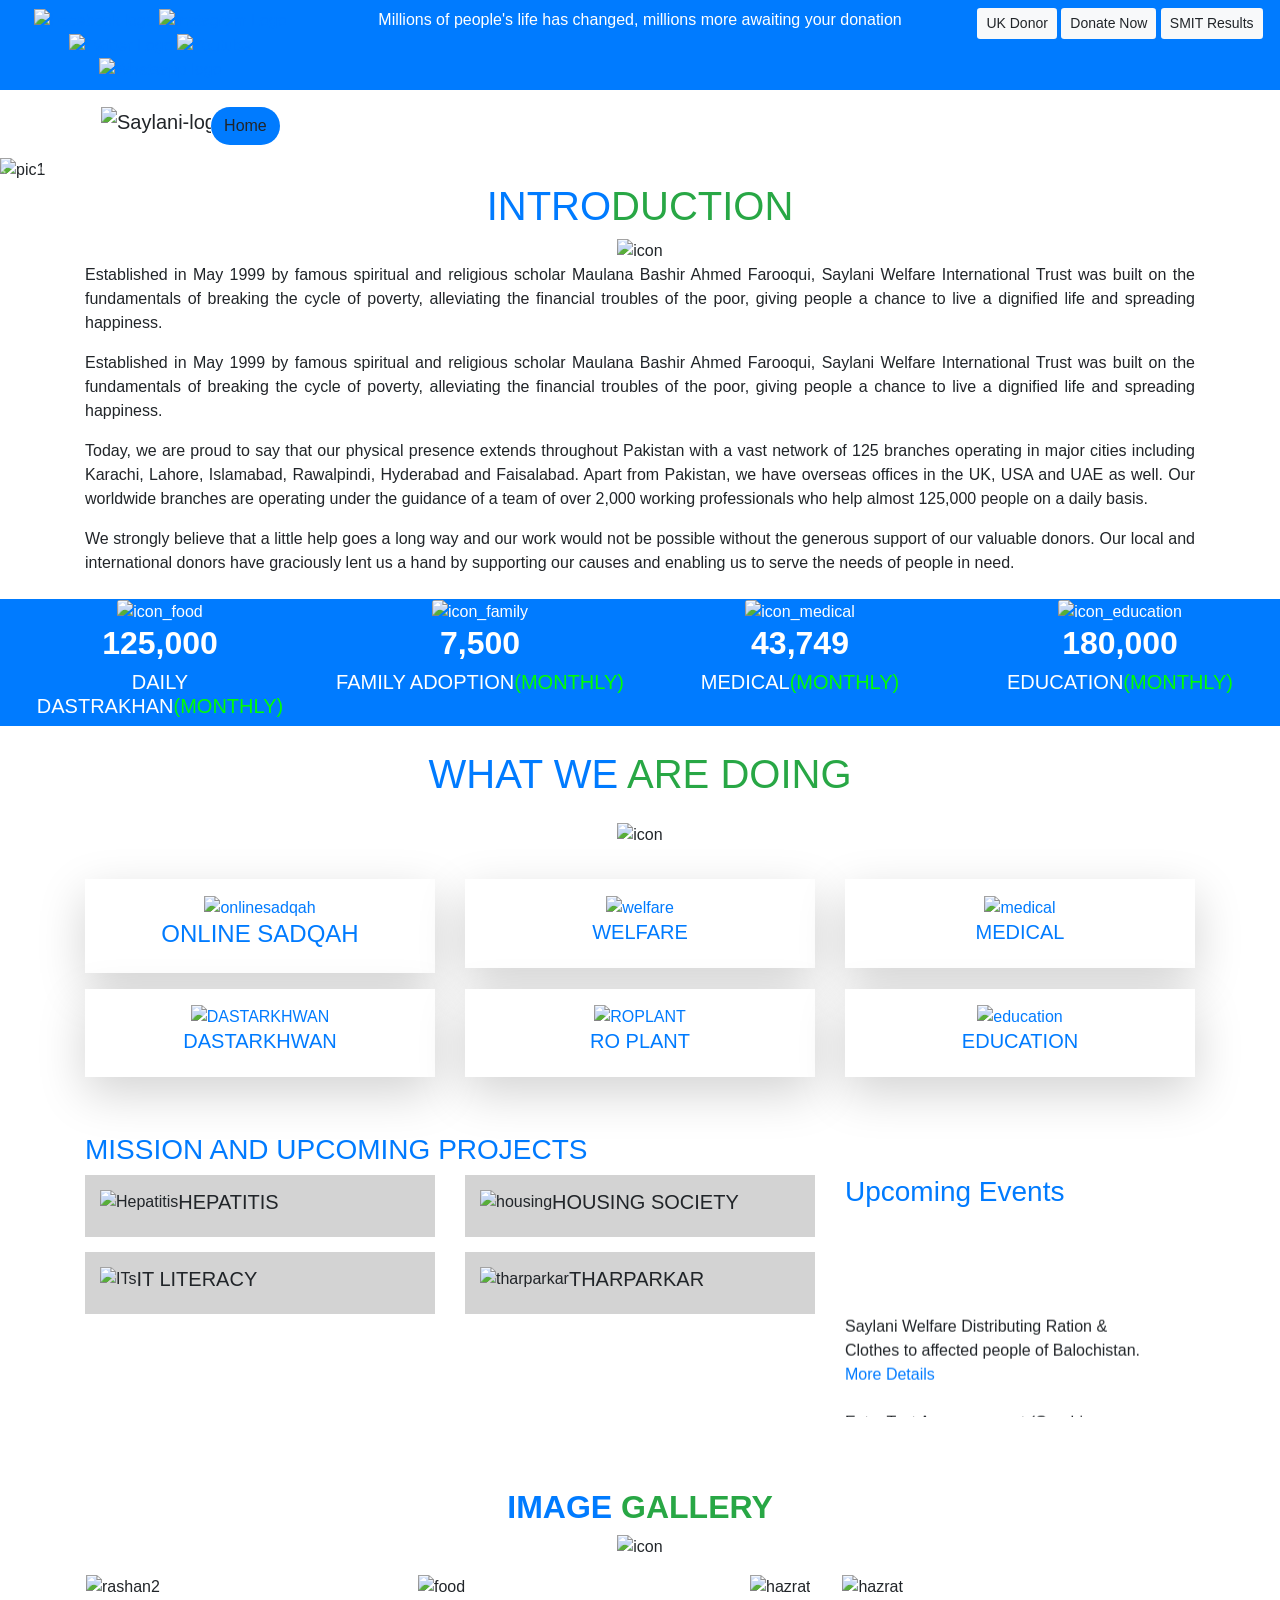
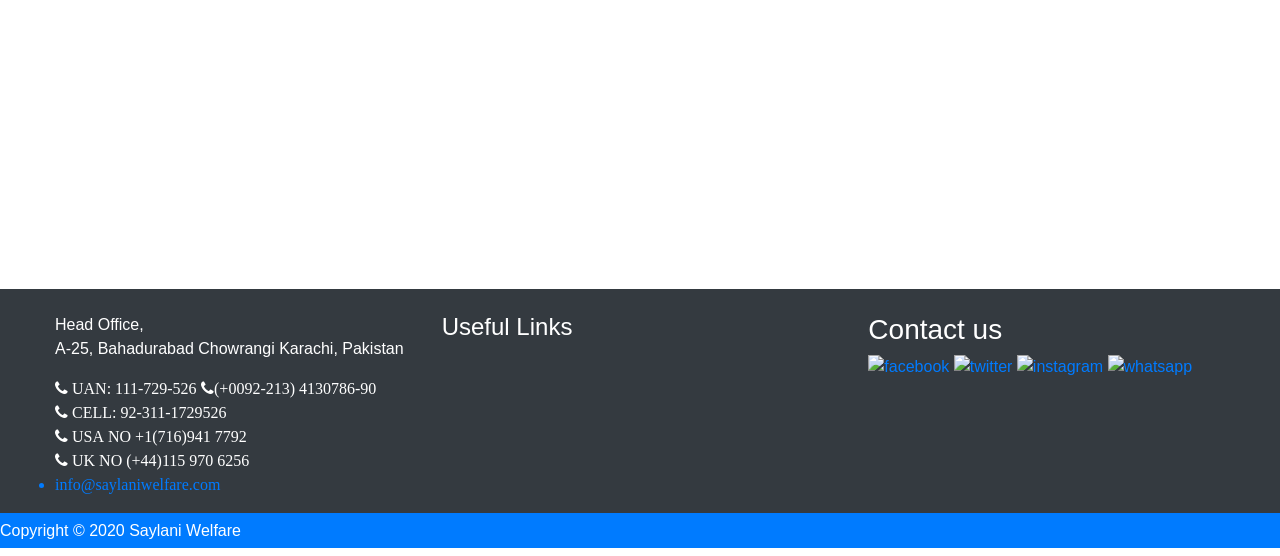
==== commit e43b53cc: "Saylani Webiste" ====
--- a/index.html
+++ b/index.html
@@ -84,16 +84,15 @@
                                 </span>
                                 <!-- </div> -->
                                 <!-- </div> -->
-                                <div class="collapse navbar-collapse" id="navbar-collapse">
-                                    <ul class="main-menu nav navbar-nav pull-right">
-                                        <li class="active"><a href="#">Home</a></li>
-                                        <li><a href="#">About</a></li>
-                                        <li><a href="#">Saylani Services</a></li>
-                                        <li><a href="#">Future Project</a></li>
-                                        <li><a href="#">Media</a></li>
-                                        <li><a href="#">News</a></li>
-                                        <li><a href="#">Donation</a></li>
-                                        <li><a href="#">Contact Us</a></li>
+                                <div class="collapse navbar-collapse">
+                                    <ul class="main-menu nav navbar-nav">
+                                        <li> href="#">About</li>
+                                        <li>Saylani Services</li>
+                                        <li>Future Project</li>
+                                        <li>Media</li>
+                                        <li>News</li>
+                                        <li>Donation</li>
+                                        <li>Contact Us</li>
                                     </ul>
                                 </div>
 
@@ -195,7 +194,7 @@
                 </div>
 
                 <div class="col-md-3 col-sm-6">
-                    <img src="/images/icon_education.png " style="width: 40px; height: 40px;" alt="icon_education " class=" img card-img-top">
+                    <img src="../Assignment 3/images/icon_education.png " style="width: 40px; height: 40px;" alt="icon_education " class=" img card-img-top">
                     <h2 class="font-weight-bold">180,000</h2>
                     <h5 class="card-text">EDUCATION<span class="text-success"><font color=#00FF00>(MONTHLY)</font></span></h5>
                 </div>
@@ -256,7 +255,7 @@
 
                         <div class="col-md-4 col-sm-6">
                             <div class=" text-center shadow-lg bg-white roundeds p-3 mt-2 mb-2">
-                                <img src=" ../Assignment 3/images/education.png " alt="education ">
+                                <img src=" ../Assignment 3/images/education" alt="education ">
                                 <h5>EDUCATION</h5>
                             </div>
                         </div>
